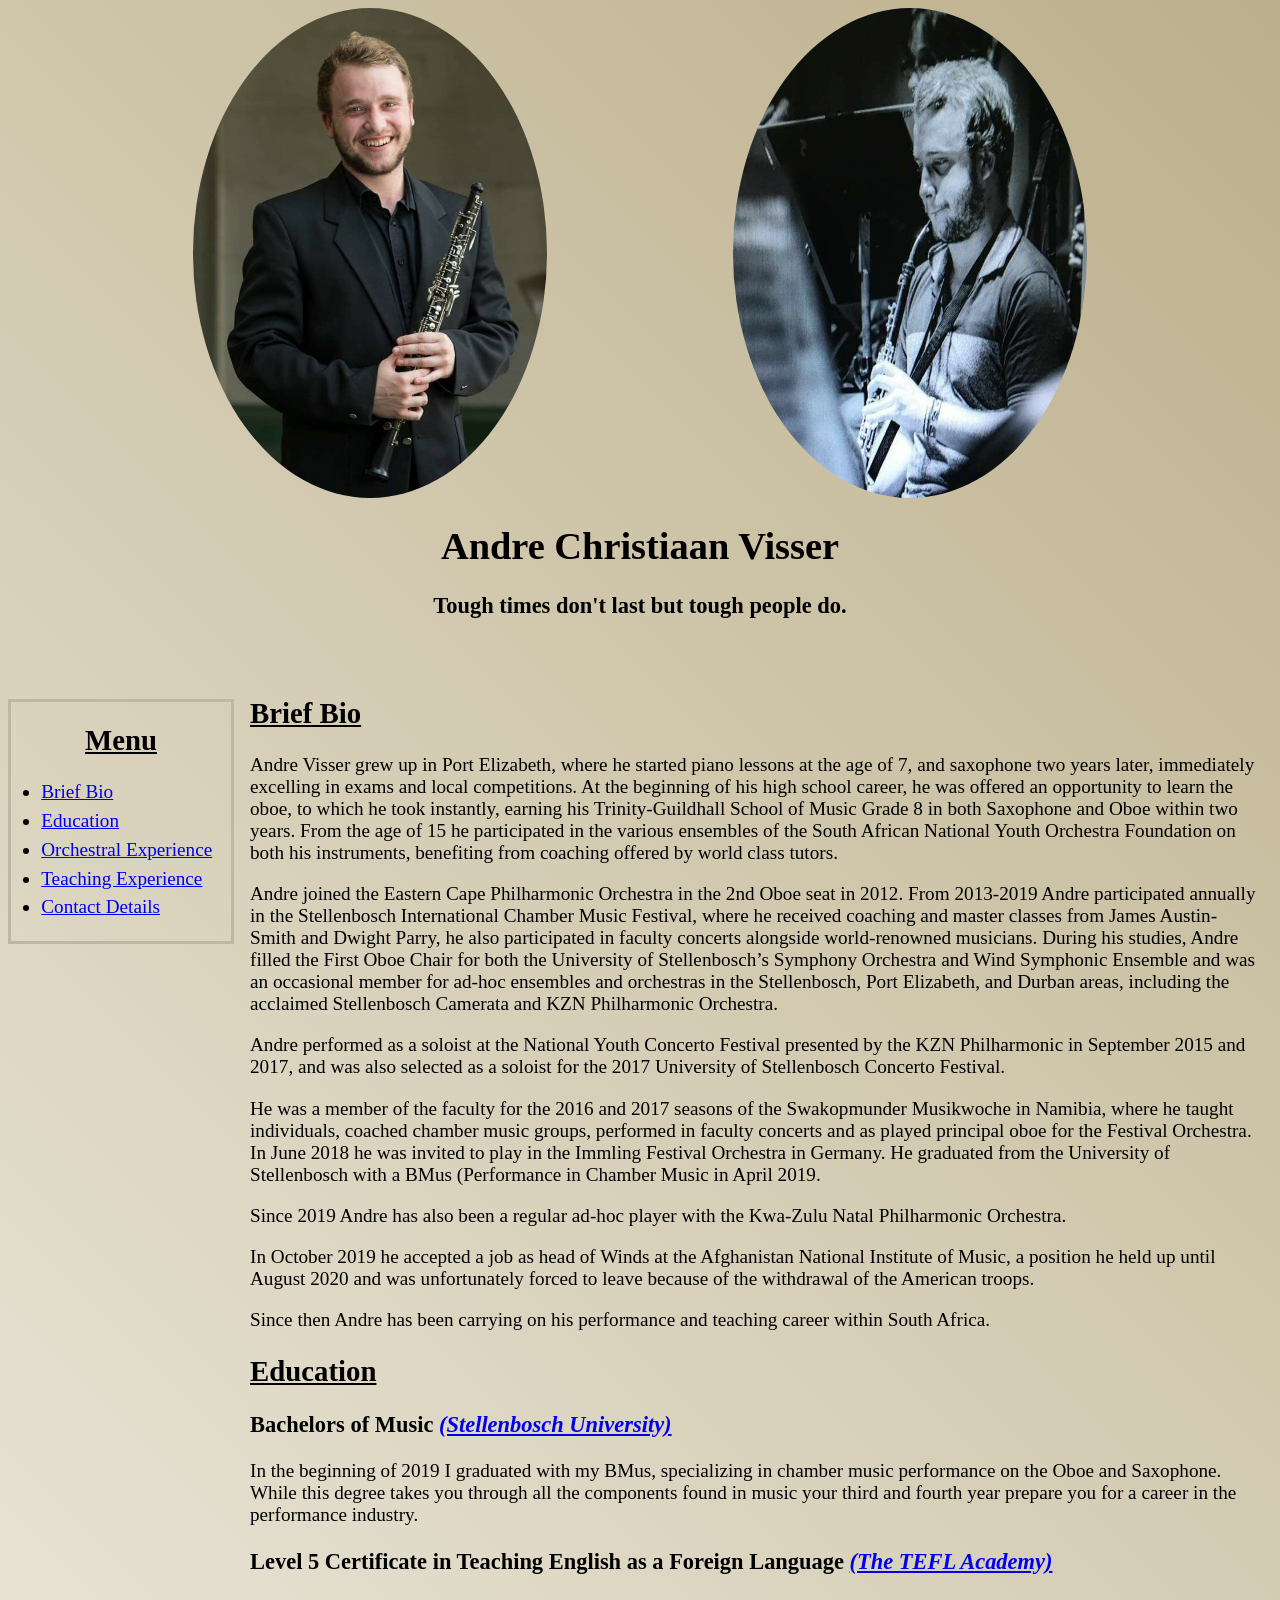
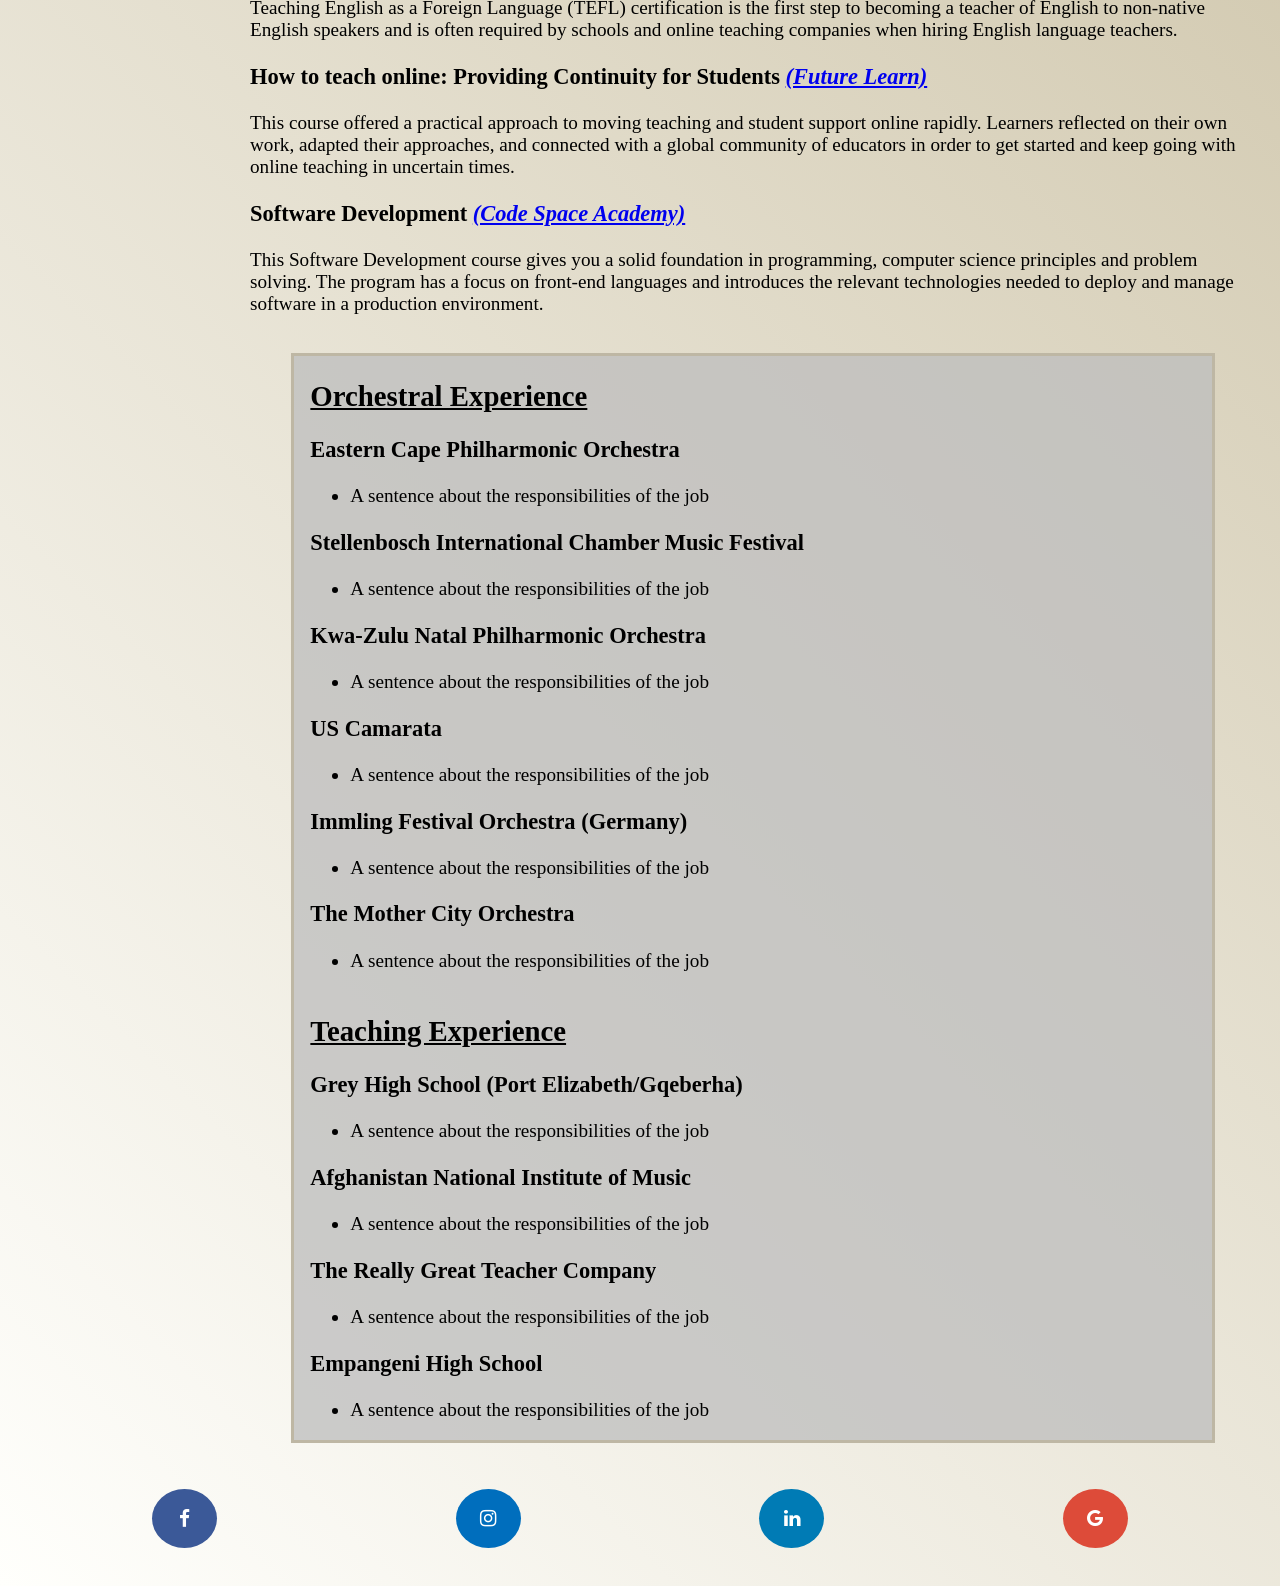
==== index.html @ e7546abc "Resume6" ====
<!DOCTYPE html>
<html lang="en">

<head>
    <meta charset="UTF-8">
    <meta http-equiv="X-UA-Compatible" content="IE=edge">
    <meta name="viewport" content="width=device-width, initial-scale=1.0">
    <title>Andre's Digital Resume</title>
    <link rel="stylesheet" type="text/css" href="/css/stylesheet.css">
    <link rel="stylesheet" href="https://cdnjs.cloudflare.com/ajax/libs/font-awesome/4.7.0/css/font-awesome.min.css">
</head>

<body class="body">

    <header class="header">
        <div id="headerimages">
            <img id="headshot" src="/Images/Headshot.jpg" alt="Head-shot ofAndre Visser">
            <img id="performance" src="/Images/performance.jpg" alt="Performance Image">
        </div>
        <h1>Andre Christiaan Visser</h1>
        <h3>Tough times don't last but tough people do.</h3>
    </header>

    <main class="main">

        <aside class="menu">
            <h2 id="menu">Menu</h2>
            <p>
            <ul id="menubullets">
                <li><a href="#BriefBio">Brief Bio</a></li>
                <li><a href="#Education"> Education</a></li>
                <li><a href="#OrchestralExperience">Orchestral Experience</a></li>
                <li><a href="#TeachingExperience">Teaching Experience</a></li>
                <li><a href="#footercontact">Contact Details</a></li>
            </ul>
            </p>
        </aside>

        <article class="maincontent">
            <section>
                <div>
                    <h2 class="heading2" id="BriefBio">Brief Bio</h2>
                    <p>Andre Visser grew up in Port Elizabeth, where he started piano lessons at the age of 7, and
                        saxophone two years later, immediately excelling in exams and local competitions. At the
                        beginning of his high school career, he was offered an opportunity to learn the oboe, to
                        which he took instantly, earning his Trinity-Guildhall School of Music Grade 8 in both
                        Saxophone and Oboe within two years. From the age of 15 he participated in the various
                        ensembles of the South African National Youth Orchestra Foundation on both his
                        instruments, benefiting from coaching offered by world class tutors.
                    </p>
                    <p>Andre joined the Eastern Cape Philharmonic Orchestra in the 2nd Oboe seat in 2012. From 2013-2019
                        Andre
                        participated annually in the Stellenbosch International Chamber Music Festival, where he
                        received coaching and master classes from James Austin-Smith and Dwight Parry, he also
                        participated in faculty concerts alongside world-renowned musicians. During his studies,
                        Andre filled the First Oboe Chair for both the University of Stellenbosch’s Symphony
                        Orchestra and Wind Symphonic Ensemble and was an occasional member for ad-hoc
                        ensembles and orchestras in the Stellenbosch, Port Elizabeth, and Durban areas, including
                        the acclaimed Stellenbosch Camerata and KZN Philharmonic Orchestra.</p>
                    <p>Andre performed as a soloist at the National Youth Concerto Festival presented by the KZN
                        Philharmonic in September 2015 and 2017, and was also selected as a soloist for the 2017
                        University of Stellenbosch Concerto Festival.</p>
                    <p>He was a member of the faculty for the 2016 and 2017 seasons of the Swakopmunder
                        Musikwoche in Namibia, where he taught individuals, coached chamber music groups,
                        performed in faculty concerts and as played principal oboe for the Festival Orchestra. In
                        June 2018 he was invited to play in the Immling Festival Orchestra in Germany.
                        He graduated from the University of Stellenbosch with a BMus (Performance in Chamber
                        Music in April 2019.</p>
                    <p>Since 2019 Andre has also been a regular ad-hoc player with the Kwa-Zulu Natal Philharmonic
                        Orchestra.</p>
                    <p>In October 2019 he accepted a job as head of Winds at the Afghanistan National Institute of
                        Music, a position he held up until August 2020 and was unfortunately forced to leave
                        because of the withdrawal of the American troops.</p>
                    <p>Since then Andre has been carrying on his performance and teaching career within South
                        Africa.</p>
                </div>
            </section>

            <section>
                <h2 class="heading2" id="Education">Education</h2>
                <div class="information">
                    <h3>Bachelors of Music <a href="http://www0.sun.ac.za/music/" target="_blank"><em>(Stellenbosch
                                University)</em></a>
                    </h3>
                    <p>In the beginning of 2019 I graduated with my BMus, specializing in chamber music performance on
                        the Oboe and Saxophone.
                        While this degree takes you through all the components found in music your third and fourth year
                        prepare you for a career in the
                        performance industry.</p>

                    <h3>Level 5 Certificate in Teaching English as a Foreign Language <a
                            href="https://www.theteflacademy.com/za/" target="_blank"><em>(The TEFL Academy)</em></a>
                    </h3>
                    <p>Teaching English as a Foreign Language (TEFL) certification is the first step to becoming a
                        teacher of English to non-native English
                        speakers and is often required by schools and online teaching companies when hiring English
                        language teachers.</p>

                    <h3>How to teach online: Providing Continuity for Students <a href="https://www.futurelearn.com/"
                            target="_blank"><em>(Future Learn)</em></a></h3>
                    <p>This course offered a practical approach to moving teaching and student support online rapidly.
                        Learners reflected on their own work,
                        adapted their approaches, and connected with a global community of educators in order to get
                        started and keep going with online
                        teaching in uncertain times.</p>

                    <h3>Software Development <a href="https://www.codespace.co.za/" target="_blank"><em>(Code Space
                                Academy)</em></a>
                    </h3>
                    <p>This Software Development course gives you a solid foundation in programming, computer science
                        principles and problem solving.
                        The program has a focus on front-end languages and introduces the relevant technologies needed
                        to deploy and manage software
                        in a production environment.</p>
                </div>
            </section>
            
            <div id="container">
                <div id="Workexperience">
                    <section class="experienceborder">
                        <h2 class="heading2" id="OrchestralExperience">Orchestral Experience</h2>
                        <div class="experienceinfo">
                            <h3>Eastern Cape Philharmonic Orchestra</h3>
                            <ul>
                                <li>A sentence about the responsibilities of the job</li>
                            </ul>
                            <h3>Stellenbosch International Chamber Music Festival</h3>
                            <ul>
                                <li>A sentence about the responsibilities of the job</li>
                            </ul>
                            <h3>Kwa-Zulu Natal Philharmonic Orchestra</h3>
                            <ul>
                                <li>A sentence about the responsibilities of the job</li>
                            </ul>
                            <h3>US Camarata</h3>
                            <ul>
                                <li>A sentence about the responsibilities of the job</li>
                            </ul>
                            <h3>Immling Festival Orchestra (Germany)</h3>
                            <ul>
                                <li>A sentence about the responsibilities of the job</li>
                            </ul>
                            <h3>The Mother City Orchestra</h3>
                            <ul>
                                <li>A sentence about the responsibilities of the job</li>
                            </ul>
                        </div>
                    </section>

                    <div id="teachingexpindent">
                        <section class="experience">
                            <h2 class="heading2" id="TeachingExperience">Teaching Experience</h2>

                            <h3>Grey High School (Port Elizabeth/Gqeberha)</h3>
                            <ul>
                                <li>A sentence about the responsibilities of the job</li>
                            </ul>
                            <h3>Afghanistan National Institute of Music</h3>
                            <ul>
                                <li>A sentence about the responsibilities of the job</li>
                            </ul>
                            <h3>The Really Great Teacher Company</h3>
                            <ul>
                                <li>A sentence about the responsibilities of the job</li>
                            </ul>
                            <h3>Empangeni High School</h3>
                            <ul>
                                <li>A sentence about the responsibilities of the job</li>
                            </ul>

                        </section>
                    </div>
                </div>
            </div>
        </article>
    </main>

    <footer class="footer">
        <div id="footercontact">
            <a href="https://web.facebook.com/VisserMusic/" target="_blank" class="fa fa-facebook"></a>
            <a href="https://www.instagram.com/vissermusic/" target="_blank" class="fa fa-instagram"></a>
            <a href="https://www.linkedin.com/in/andre-christiaan-visser-11a2b31a6/" target="_blank"
                class="fa fa-linkedin"></a>
            <a href="mailto:chrisjanv@gmail.com" target="_blank" class="fa fa-google"></a>
        </div>
    </footer>

</body>

</html>
---- css/stylesheet.css ----
html{  
  /*border: solid;
  border-color:#c7c2b6;
  border-width: 1rem;*/
  background-image: linear-gradient(225deg,#bcaf8b,#FFFFFC);  
}
.header {
  text-align: center;
  margin-bottom: 1cm;  
}
.body{
  font-family: Garamond;
  font-size:120%;
  padding: auto;
  /*padding-right: 0.3cm;*/
  /*color:#454B1B;*/
}
.main{
  display: flex;
}
.footer{
  text-align: center;
  margin: 0;    
  padding: 25px;
  /*position: sticky;*/
  bottom: 0;
  /*background-color: #c0b9a5;*/
  /*border: solid;*/
  /*border-color: #BEB7A4;*/
}

.menu {    
  border: solid;
  border-color: #BEB7A4;
  width: 17%;
  margin-top: 1.1cm;
  min-width: 220px;
  height: 50%;
  position: sticky;
  top: 0;
  line-height: 150%;
}
#menu{
  text-align: center;
}
@media only screen and (max-width:600px){
  .menu{
    display:none;    
  }
}
#menubullets{
  padding-left: 0.8cm;
}
  
h2{
  text-decoration-line: underline;
}

.maincontent{
  padding: 1rem;
  
}
.information{
  /*margin-left: 10px;*/
}



#headshot{
  border-radius:50%;
  width: 28%;
}
#performance{
  border-radius:50%;
  width: 28%;
  }
#headerimages{
  display: flex;
  justify-content: space-evenly;
}

#Workexperience{
  vertical-align: center;
  display: flex;
  justify-content: space-between;
  width: 88%;
  flex-wrap: wrap;
  border: solid;
  border-color: #BEB7A4;
  background-color: hsla(0, 0%, 75%, 0.767);
  margin-top: 0.5cm;
  padding-left: 1rem;
  padding-right: 1rem;

}
#container {
  display: flex;
  justify-content: center;
}
#footercontact{
  display:flex;
  justify-content: space-around;
  /*margin: 2cm;*/
}
/*#teachingexpindent{
  padding-left: 4cm;
}*/

/*.experienceborder{
  margin-right: 5cm;
}*/

.fa {
  padding: 20px;
  font-size: 30px;
  width: 25px;
  text-align: center;
  text-decoration: none;
  margin: 5px 2px;
  border-radius: 50%;
}
.fa-facebook {
  background: #3B5998;
  color: white;
}
.fa-twitter {
  background: #55ACEE;
  color: white;
}
.fa-linkedin {
  background: #007bb5;
  color: white;
}
.fa-instagram {
  background: #006ebd;
  color: white;
}
.fa-google {
  background: #dd4b39;
  color: white;
}
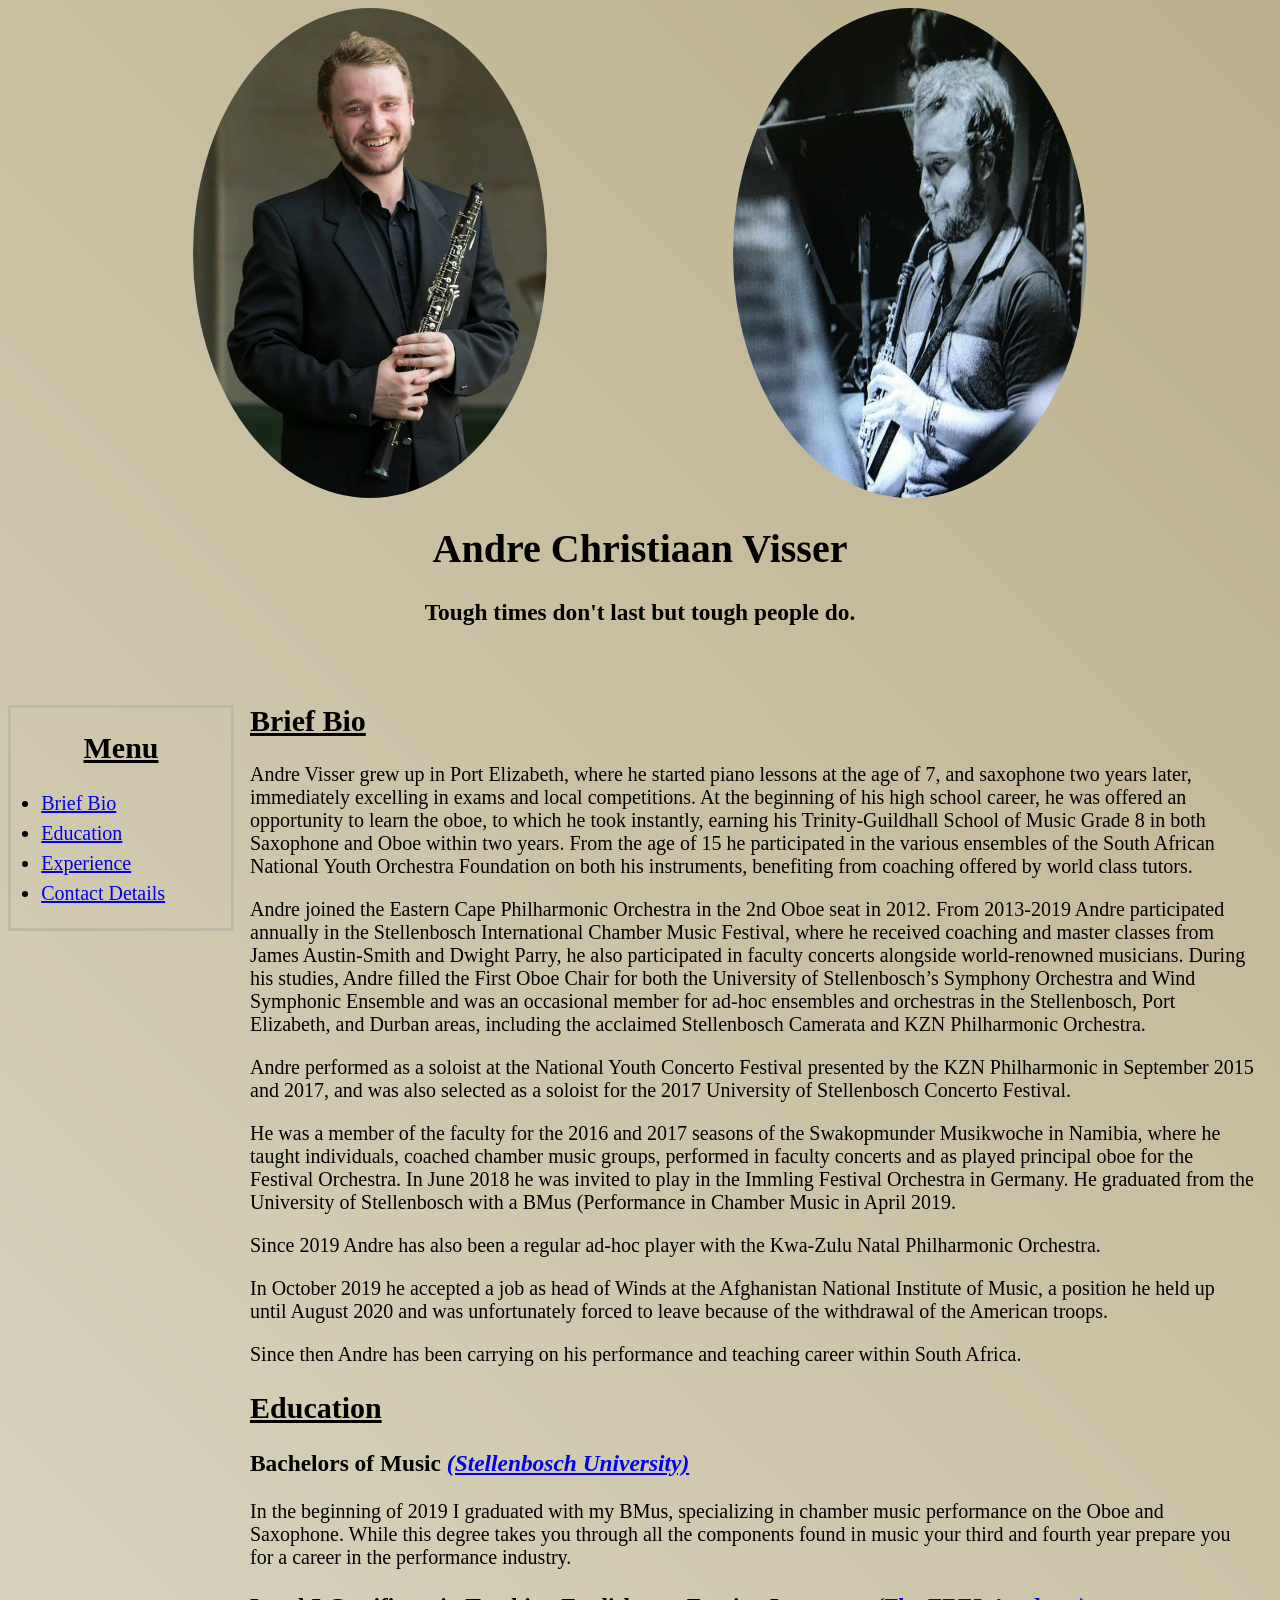
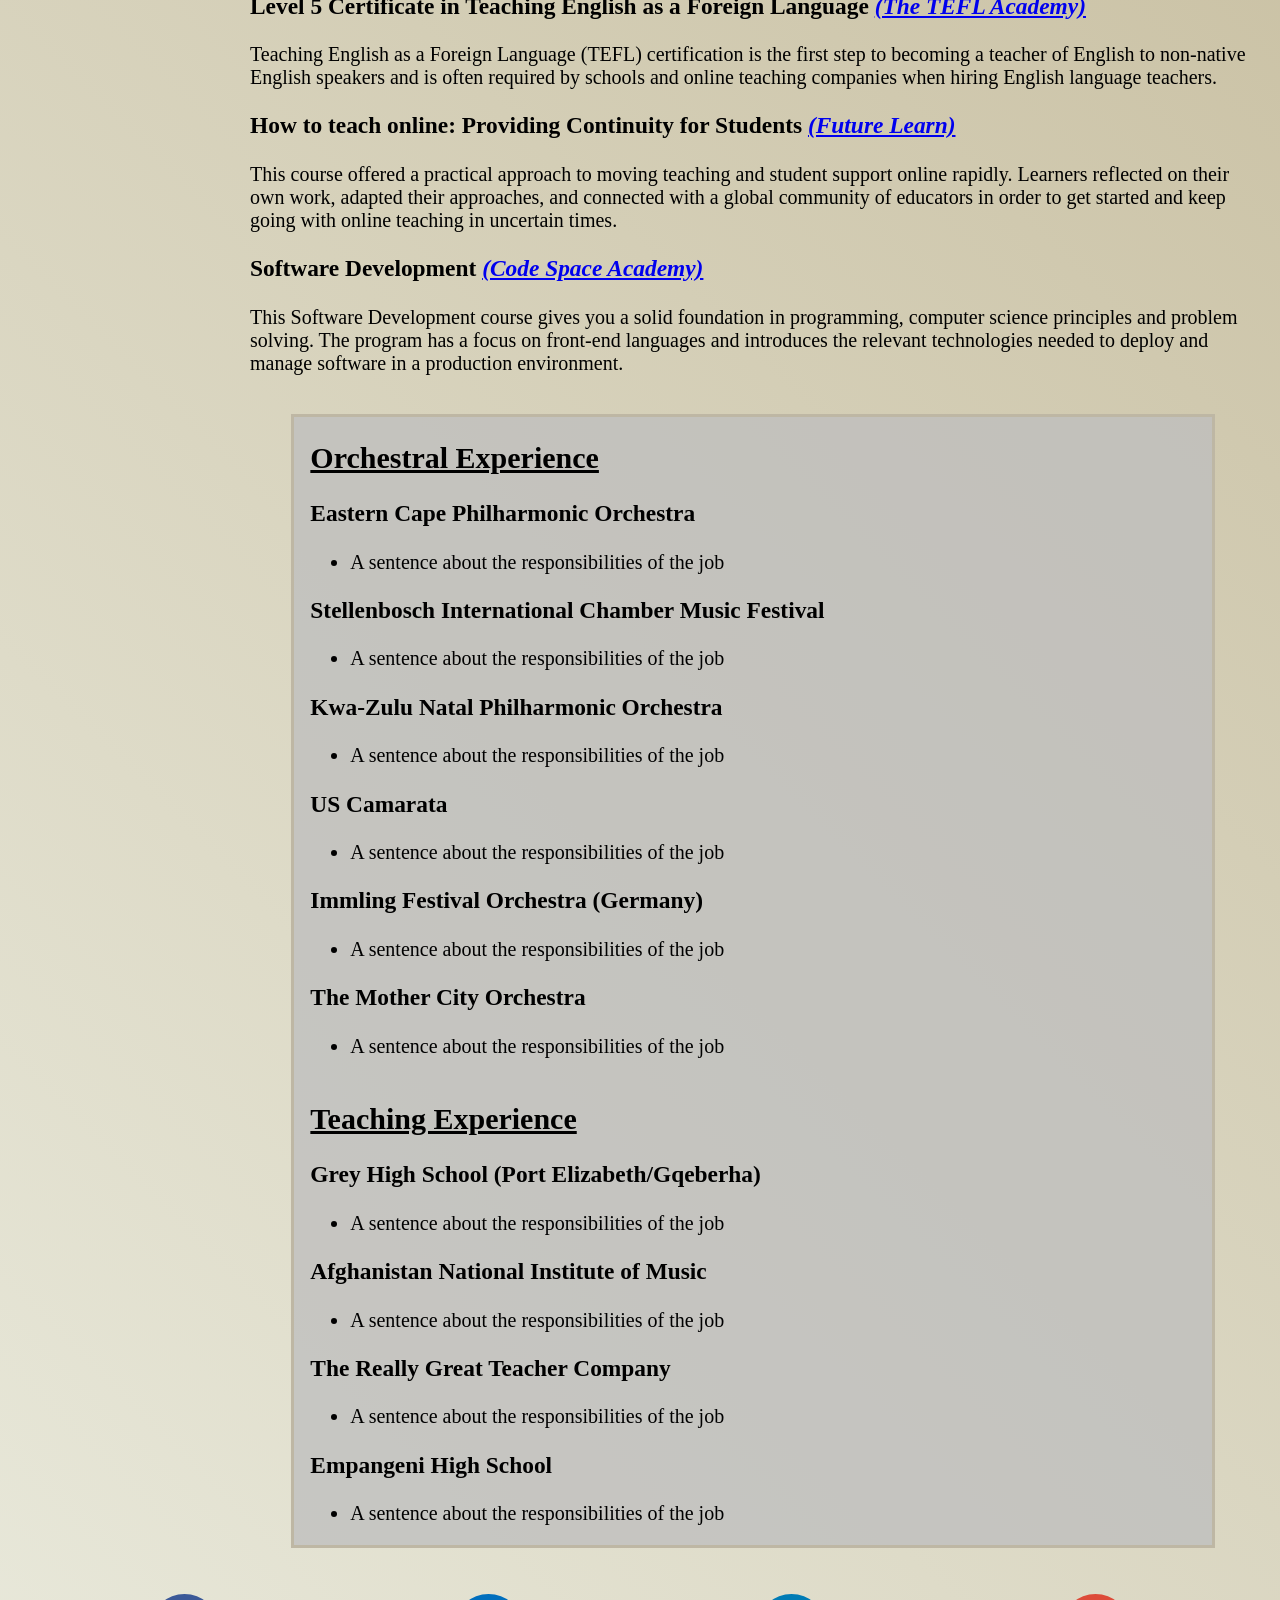
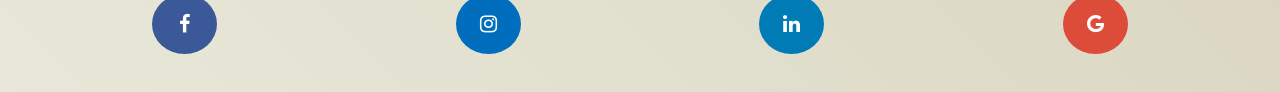
==== commit d9ef6538: "Resume6" ====
--- a/index.html
+++ b/index.html
@@ -5,7 +5,7 @@
     <meta charset="UTF-8">
     <meta http-equiv="X-UA-Compatible" content="IE=edge">
     <meta name="viewport" content="width=device-width, initial-scale=1.0">
-    <title>Andre's Digital Resume</title>
+    <title>The Life of Andre</title>
     <link rel="stylesheet" type="text/css" href="/css/stylesheet.css">
     <link rel="stylesheet" href="https://cdnjs.cloudflare.com/ajax/libs/font-awesome/4.7.0/css/font-awesome.min.css">
 </head>
@@ -29,8 +29,7 @@
             <ul id="menubullets">
                 <li><a href="#BriefBio">Brief Bio</a></li>
                 <li><a href="#Education"> Education</a></li>
-                <li><a href="#OrchestralExperience">Orchestral Experience</a></li>
-                <li><a href="#TeachingExperience">Teaching Experience</a></li>
+                <li><a href="#OrchestralExperience">Experience</a></li>
                 <li><a href="#footercontact">Contact Details</a></li>
             </ul>
             </p>
@@ -114,7 +113,7 @@
                         in a production environment.</p>
                 </div>
             </section>
-            
+
             <div id="container">
                 <div id="Workexperience">
                     <section class="experienceborder">
--- a/css/stylesheet.css
+++ b/css/stylesheet.css
@@ -2,7 +2,7 @@
   /*border: solid;
   border-color:#c7c2b6;
   border-width: 1rem;*/
-  background-image: linear-gradient(225deg,#bcaf8b,#FFFFFC);  
+  background-image: linear-gradient(225deg,#bcaf8b,#e8e8da);  
 }
 .header {
   text-align: center;
@@ -10,7 +10,7 @@
 }
 .body{
   font-family: Garamond;
-  font-size:120%;
+  font-size:125%;
   padding: auto;
   /*padding-right: 0.3cm;*/
   /*color:#454B1B;*/
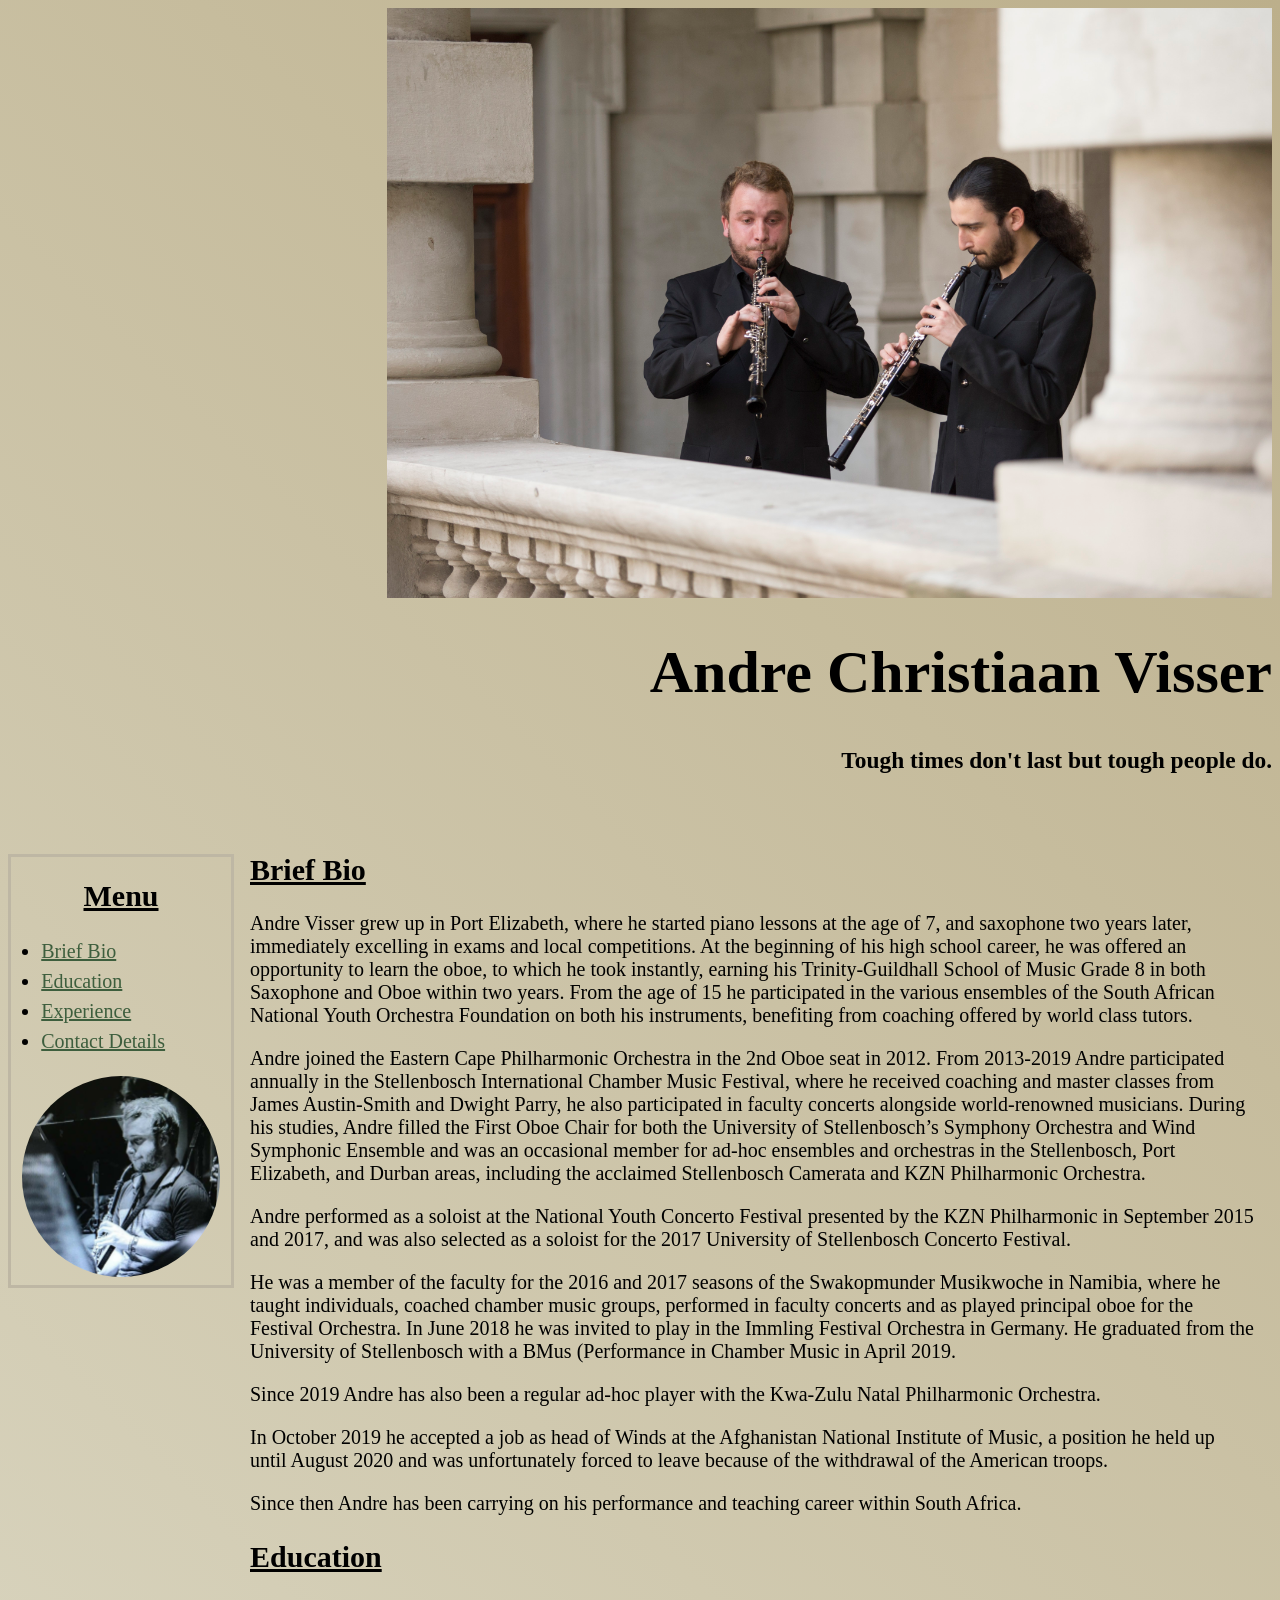
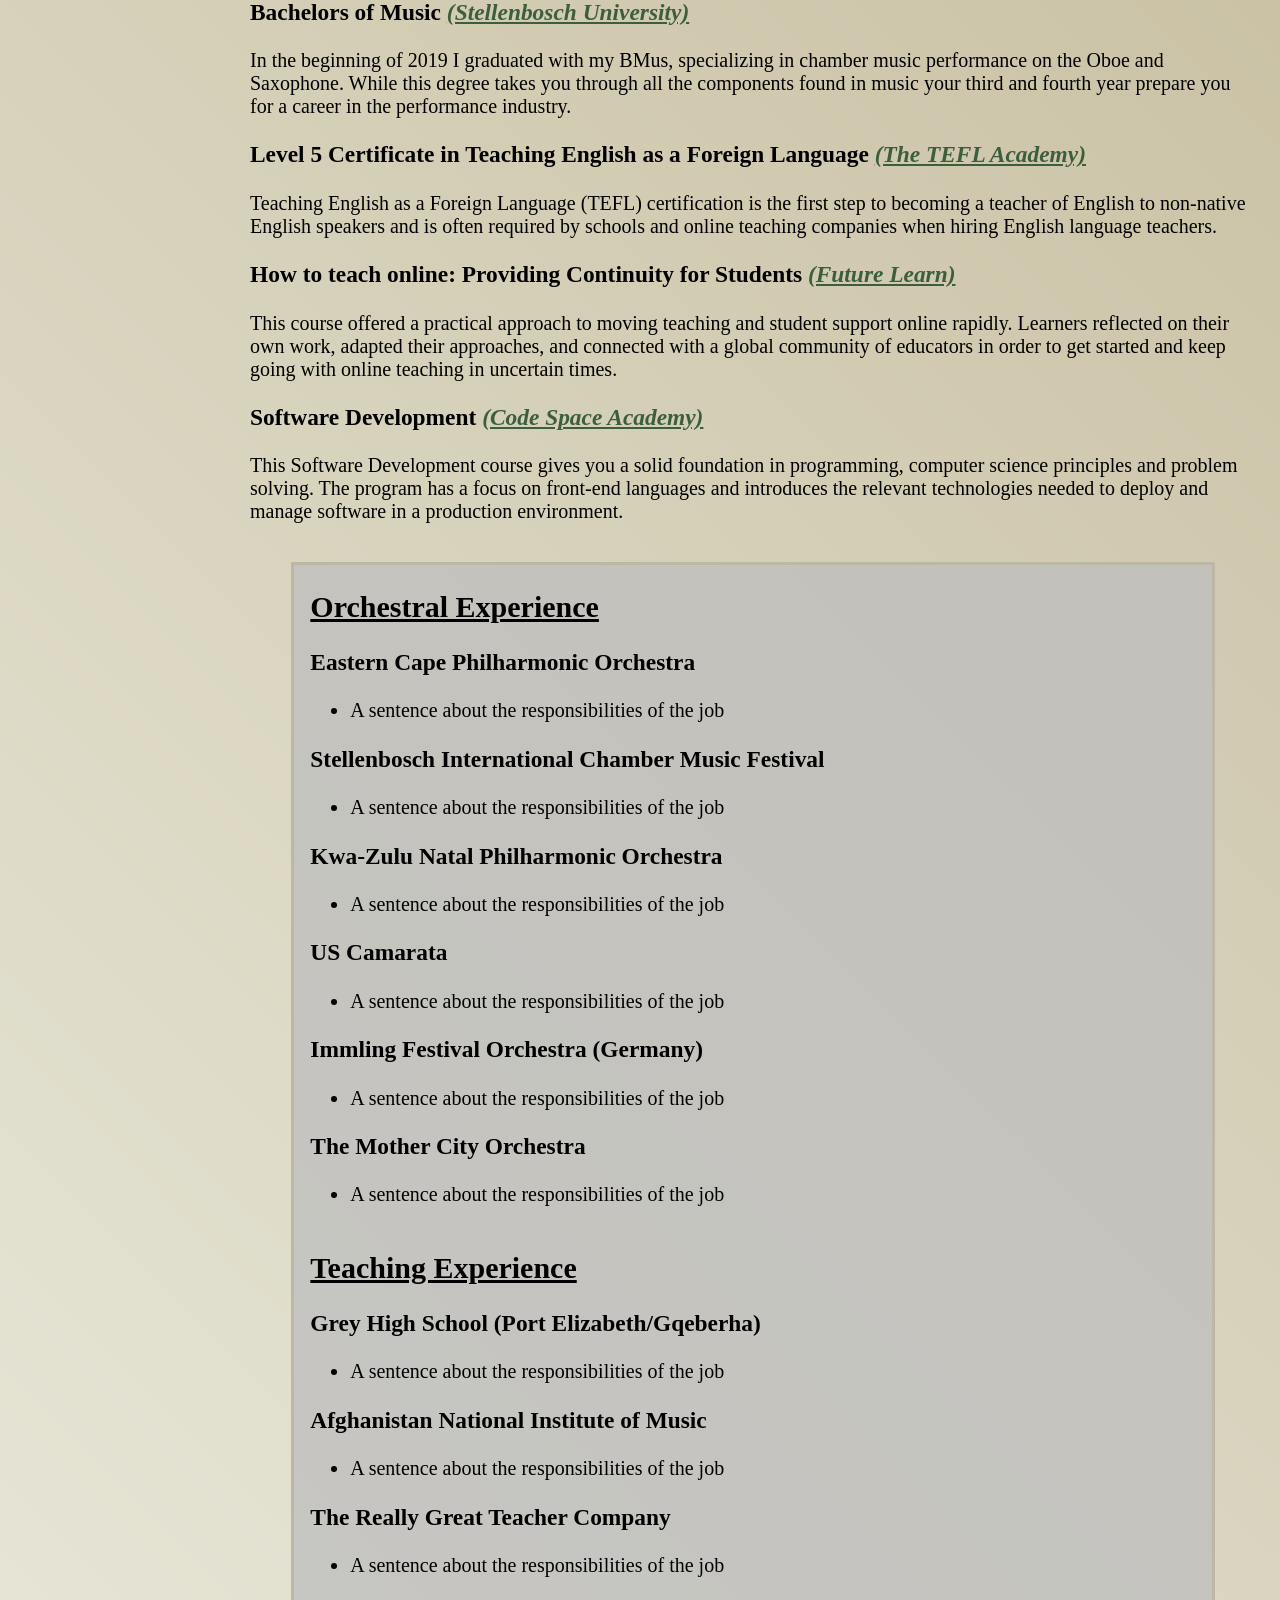
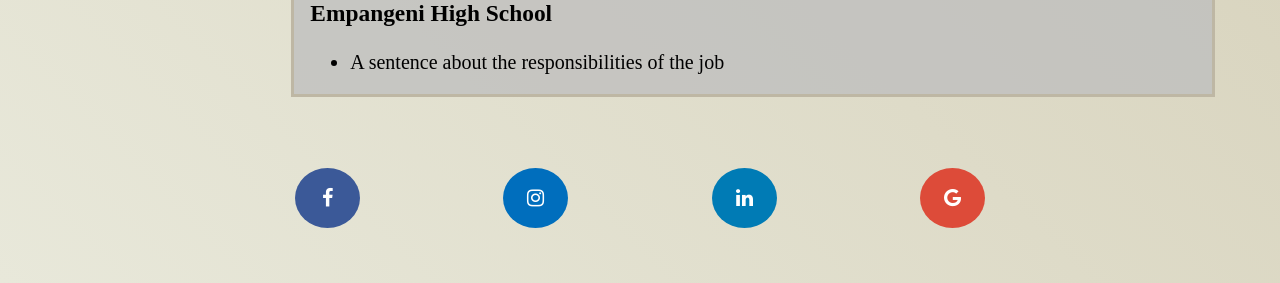
==== commit 2db2d813: "Ressume6" ====
--- a/index.html
+++ b/index.html
@@ -8,17 +8,19 @@
     <title>The Life of Andre</title>
     <link rel="stylesheet" type="text/css" href="/css/stylesheet.css">
     <link rel="stylesheet" href="https://cdnjs.cloudflare.com/ajax/libs/font-awesome/4.7.0/css/font-awesome.min.css">
+    <link rel="icon" type="image/x-icon" href="/images/favicon.ico">
 </head>
 
 <body class="body">
 
     <header class="header">
         <div id="headerimages">
-            <img id="headshot" src="/Images/Headshot.jpg" alt="Head-shot ofAndre Visser">
-            <img id="performance" src="/Images/performance.jpg" alt="Performance Image">
+            <img id="kznpo" src="/Images/KZNPO.jpg" alt="kznpo">
         </div>
         <h1>Andre Christiaan Visser</h1>
-        <h3>Tough times don't last but tough people do.</h3>
+        <div id="motto">
+            <h3>Tough times don't last but tough people do.</h3>
+        </div>
     </header>
 
     <main class="main">
@@ -33,6 +35,10 @@
                 <li><a href="#footercontact">Contact Details</a></li>
             </ul>
             </p>
+            <div id="menuimgs">
+                <img id="performance" src="/Images/performance.jpg" alt="Performance Image">
+                <!-- <img id="headshot" src="/Images/Headshot.jpg" alt="Head-shot ofAndre Visser"> -->
+            </div>
         </aside>
 
         <article class="maincontent">
--- a/css/stylesheet.css
+++ b/css/stylesheet.css
@@ -5,28 +5,36 @@
   background-image: linear-gradient(225deg,#bcaf8b,#e8e8da);  
 }
 .header {
-  text-align: center;
+  text-align: right;
   margin-bottom: 1cm;  
 }
 .body{
   font-family: Garamond;
   font-size:125%;
   padding: auto;
-  /*padding-right: 0.3cm;*/
-  /*color:#454B1B;*/
+  /*font-size: 1.05vw;
+  font-size: 1.05vh;*/
+
 }
 .main{
   display: flex;
 }
 .footer{
   text-align: center;
-  margin: 0;    
+  margin: 2%;    
   padding: 25px;
-  /*position: sticky;*/
-  bottom: 0;
-  /*background-color: #c0b9a5;*/
-  /*border: solid;*/
-  /*border-color: #BEB7A4;*/
+  padding-left: 15%;
+  padding-right: 15%;
+
+}
+.footer a:visited{
+  color:white
+}
+.footer a:focus{
+  color:white
+}
+.footer a{
+  color: white;
 }
 
 .menu {    
@@ -39,9 +47,13 @@
   position: sticky;
   top: 0;
   line-height: 150%;
+  position: 1;
+  /*display: flex;
+  flex-direction: column;*/  
 }
 #menu{
   text-align: center;
+  
 }
 @media only screen and (max-width:600px){
   .menu{
@@ -51,33 +63,60 @@
 #menubullets{
   padding-left: 0.8cm;
 }
+#menuimgs{
+  display: flex;
+  flex-direction: column;
+}
   
 h2{
   text-decoration-line: underline;
 }
-
-.maincontent{
-  padding: 1rem;
-  
+a{
+  color: rgb(61, 94, 61);
 }
-.information{
-  /*margin-left: 10px;*/
+a:visited {
+  color:  rgb(61, 94, 61);
 }
 
 
+.maincontent{
+  padding: 1rem;  
+}
+.information{
+}
+h1{
+  font-size: 300%;
+  /*font-size: 8vw;*/  
+}
+/*#motto{
+  font-size: 2vw;
+}*/
 
-#headshot{
-  border-radius:50%;
-  width: 28%;
-}
+/*#headshot{
+  border-radius:80%;
+  width: 50%;
+  display: block;
+  margin-left: auto;
+  margin-right: auto;
+  margin-top: 2mm;
+}*/
 #performance{
   border-radius:50%;
-  width: 28%;
+  width: 90%;
+  display: block;
+  margin-left: auto;
+  margin-right: auto;
+  margin-bottom: 0.5rem;
   }
 #headerimages{
   display: flex;
-  justify-content: space-evenly;
+  justify-content: end;
+  /*justify-content: space-evenly;*/
 }
+#kznpo{
+  width: 70%;
+}
+
 
 #Workexperience{
   vertical-align: center;
@@ -100,15 +139,7 @@
 #footercontact{
   display:flex;
   justify-content: space-around;
-  /*margin: 2cm;*/
 }
-/*#teachingexpindent{
-  padding-left: 4cm;
-}*/
-
-/*.experienceborder{
-  margin-right: 5cm;
-}*/
 
 .fa {
   padding: 20px;
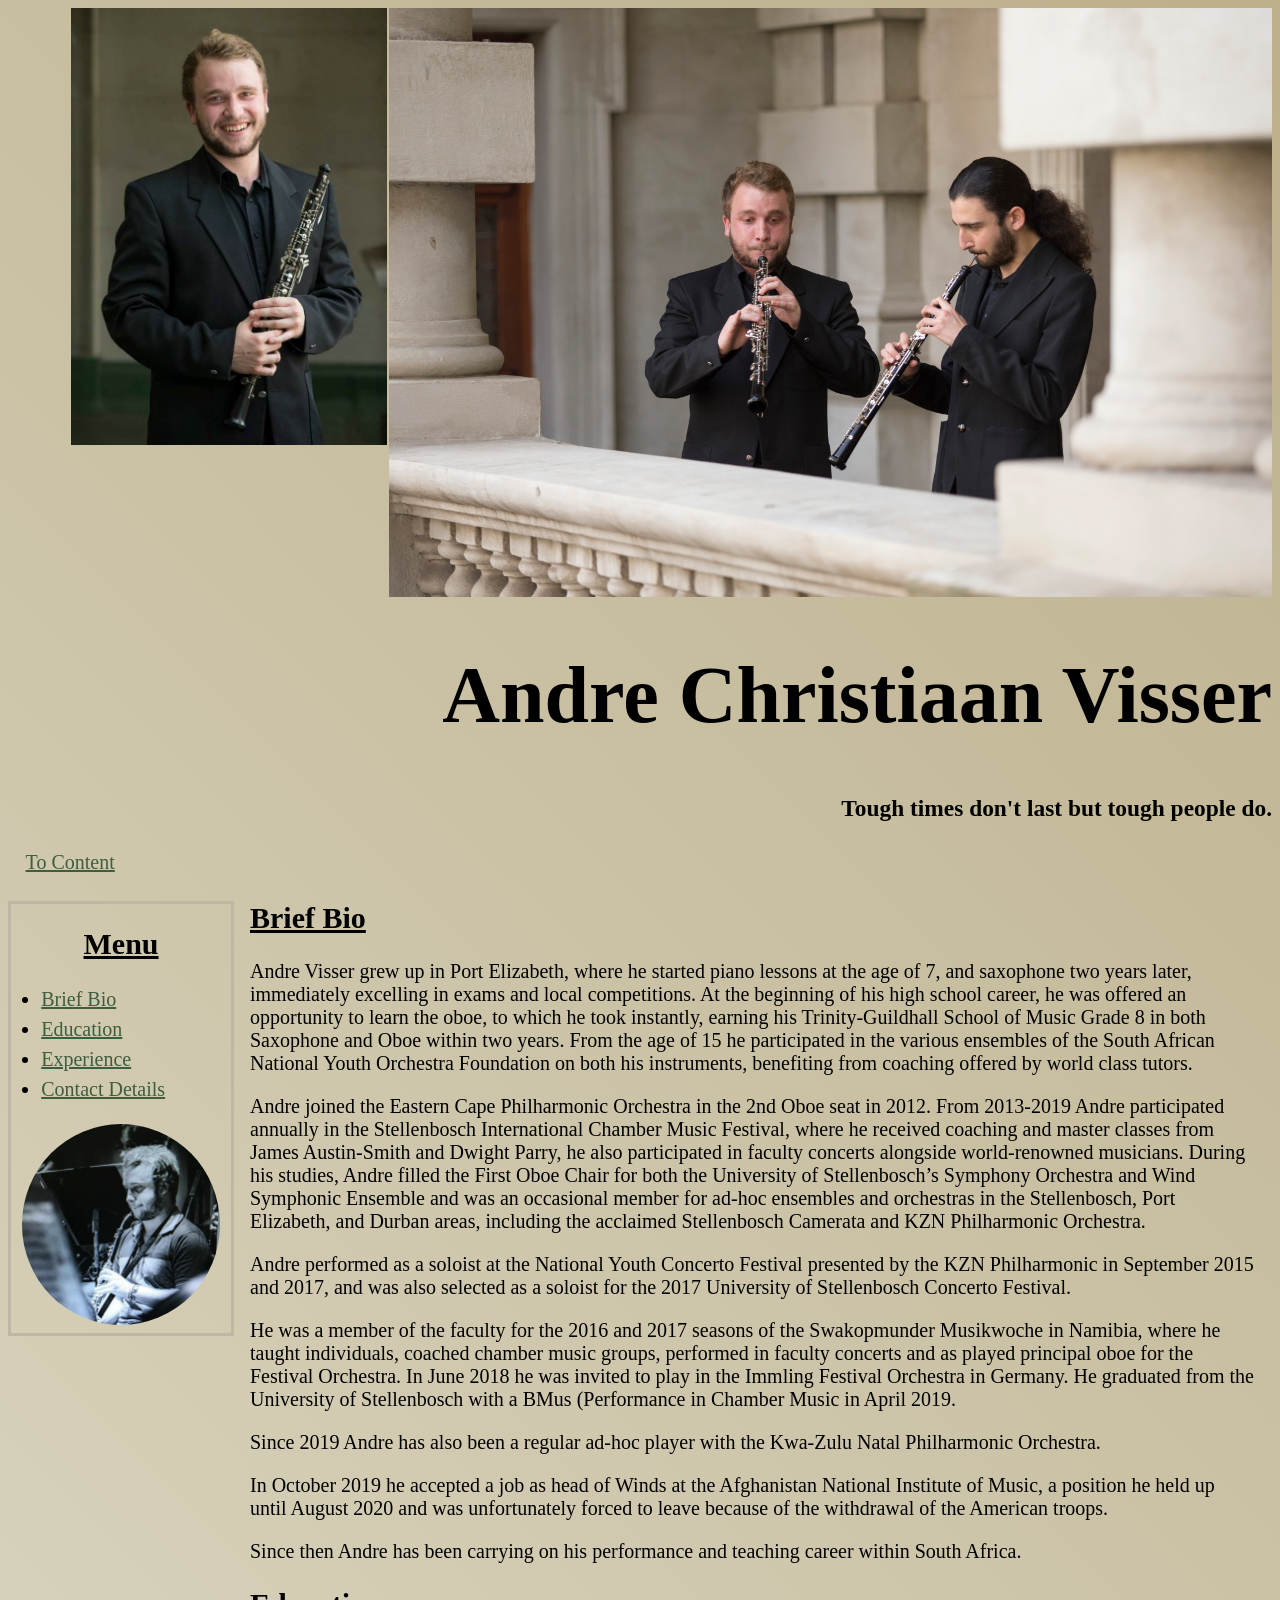
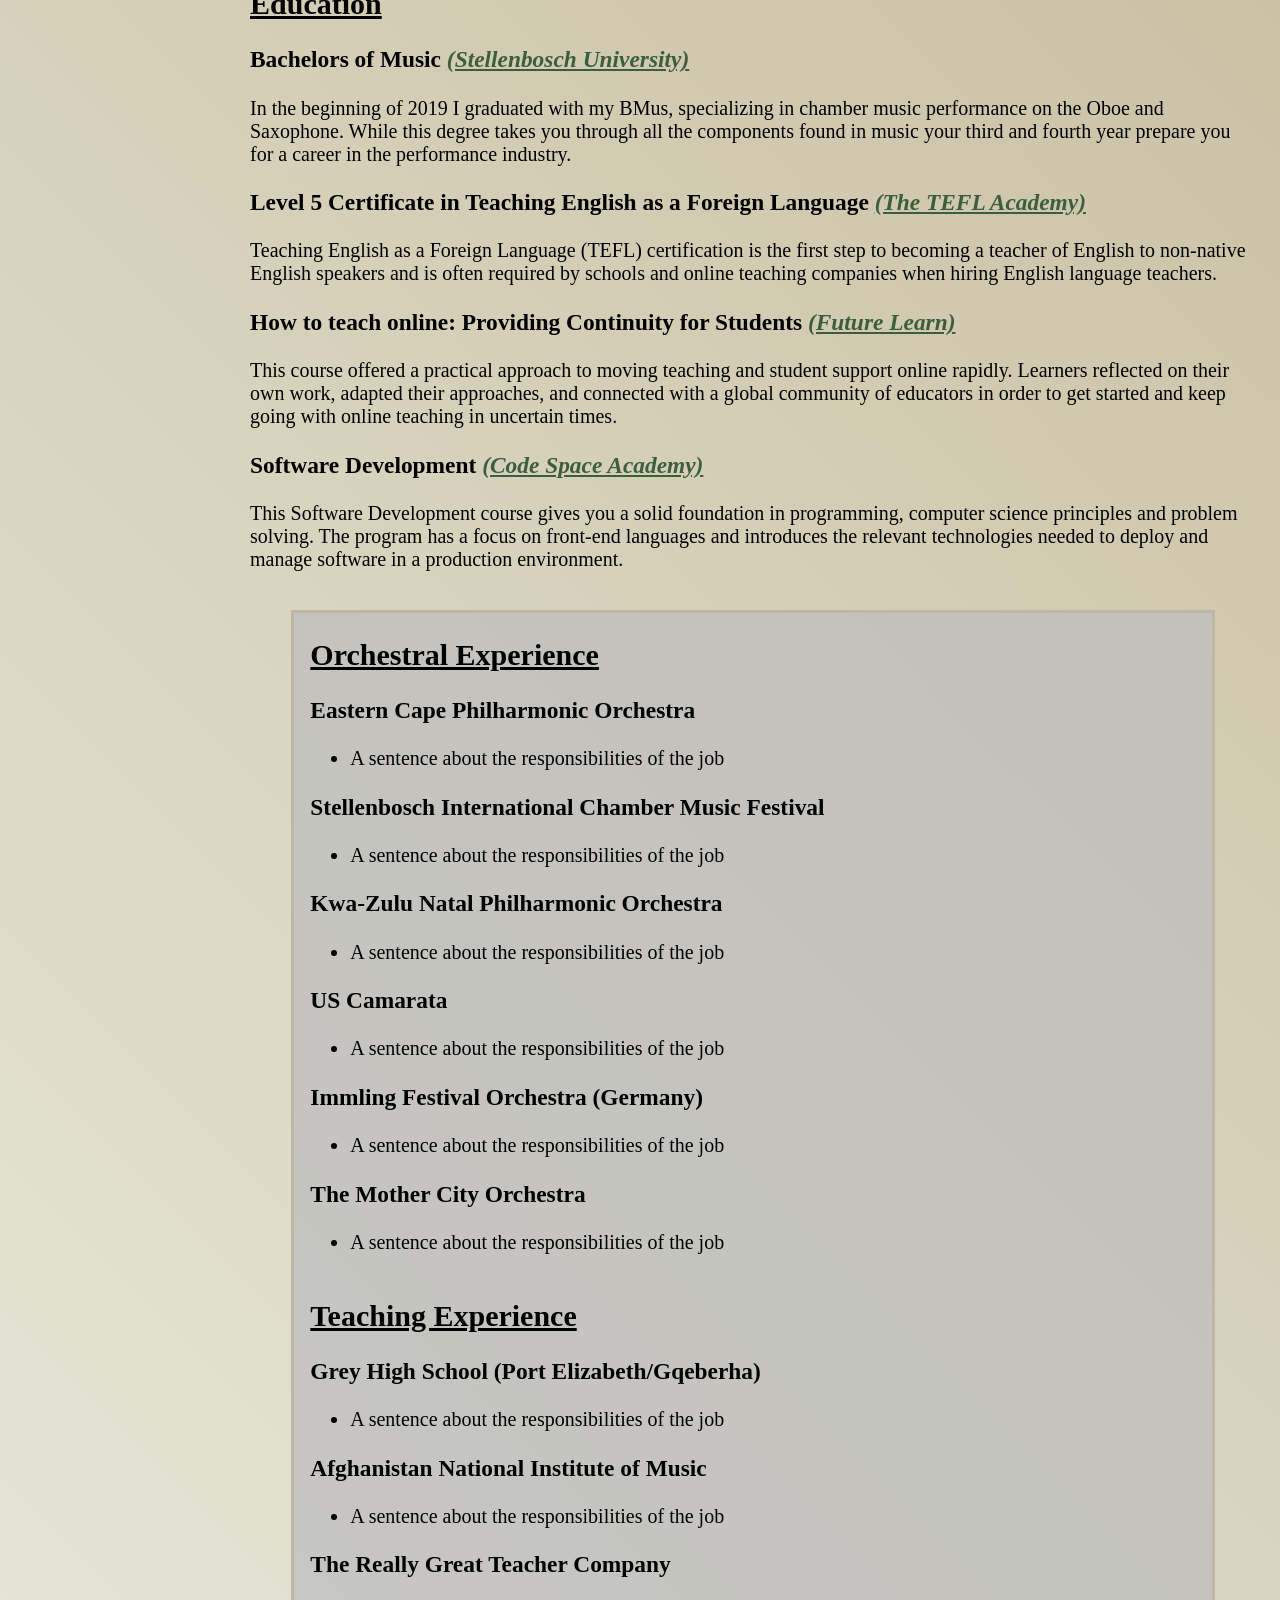
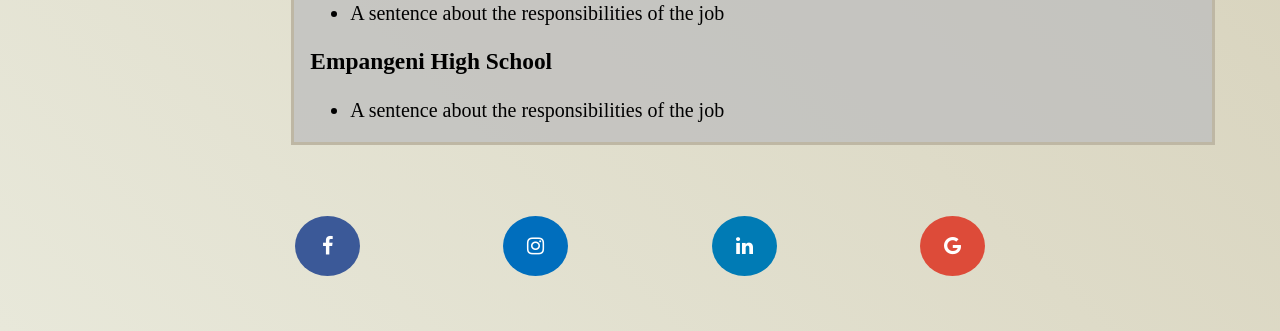
==== commit 78567500: "Resume6" ====
--- a/index.html
+++ b/index.html
@@ -15,9 +15,13 @@
 
     <header class="header">
         <div id="headerimages">
+            <a href="#AndreVisser" id="tocontent">To Content</a>
+            <img id="headshot" src="/Images/Headshot.jpg" alt="Head-shot ofAndre Visser">
             <img id="kznpo" src="/Images/KZNPO.jpg" alt="kznpo">
+            
         </div>
-        <h1>Andre Christiaan Visser</h1>
+        
+        <h1 id="AndreVisser">Andre Christiaan Visser</h1>
         <div id="motto">
             <h3>Tough times don't last but tough people do.</h3>
         </div>
@@ -37,7 +41,6 @@
             </p>
             <div id="menuimgs">
                 <img id="performance" src="/Images/performance.jpg" alt="Performance Image">
-                <!-- <img id="headshot" src="/Images/Headshot.jpg" alt="Head-shot ofAndre Visser"> -->
             </div>
         </aside>
 
--- a/css/stylesheet.css
+++ b/css/stylesheet.css
@@ -78,6 +78,18 @@
   color:  rgb(61, 94, 61);
 }
 
+#tocontent{
+  position: absolute;
+  bottom: 0;
+  left: 0;
+  padding: 2vw;
+
+}
+@media only screen and (max-width:600px){
+  #tocontent{
+    display:none;    
+  }
+}
 
 .maincontent{
   padding: 1rem;  
@@ -86,20 +98,23 @@
 }
 h1{
   font-size: 300%;
+  font-size: 5rem;
   /*font-size: 8vw;*/  
 }
 /*#motto{
   font-size: 2vw;
 }*/
 
-/*#headshot{
-  border-radius:80%;
-  width: 50%;
-  display: block;
-  margin-left: auto;
-  margin-right: auto;
-  margin-top: 2mm;
-}*/
+#headshot{
+  /*border-radius:80%;*/
+  height: 25%;
+  width: 25%;
+  padding-right: 0.5mm;
+  /*display: block;
+  /*margin-left: auto;
+  margin-right: auto;*/
+  /*margin-top: 2mm;*/
+}
 #performance{
   border-radius:50%;
   width: 90%;
@@ -114,7 +129,7 @@
   /*justify-content: space-evenly;*/
 }
 #kznpo{
-  width: 70%;
+  width: 69vw;
 }
 
 
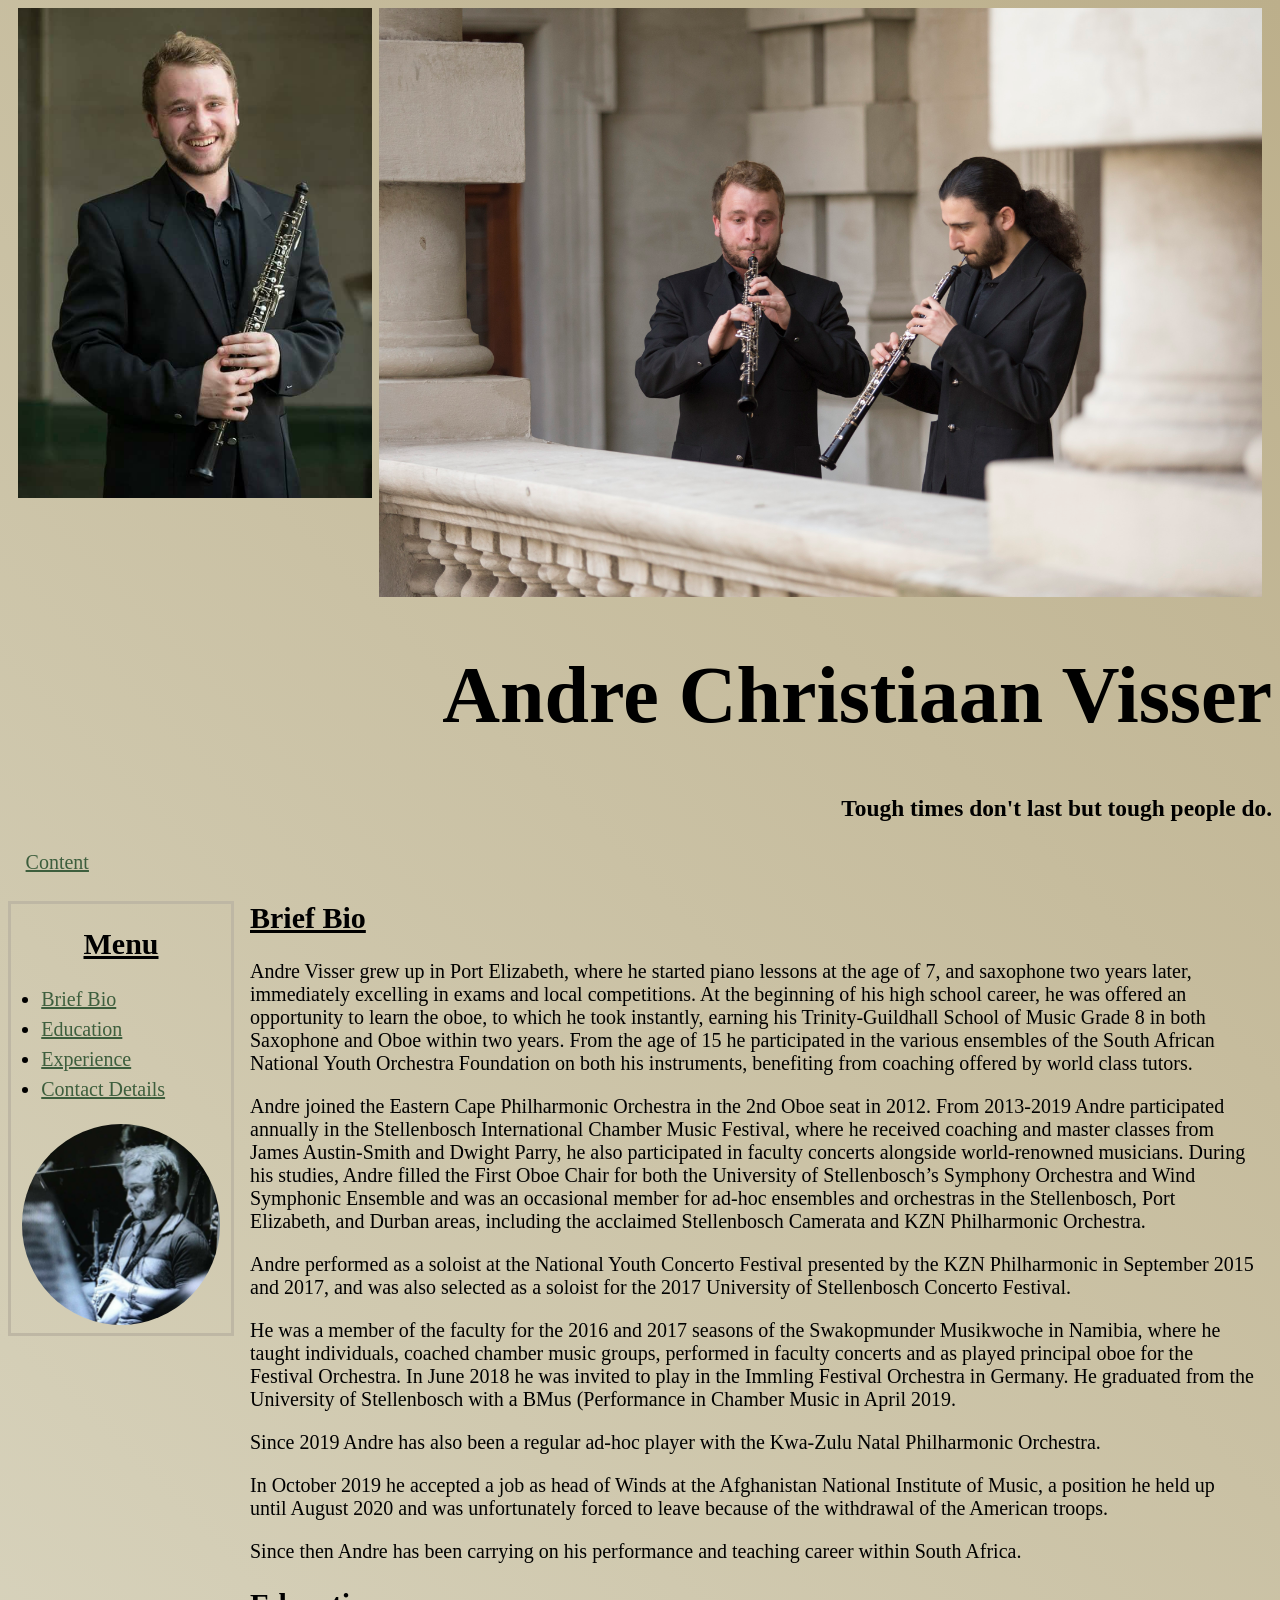
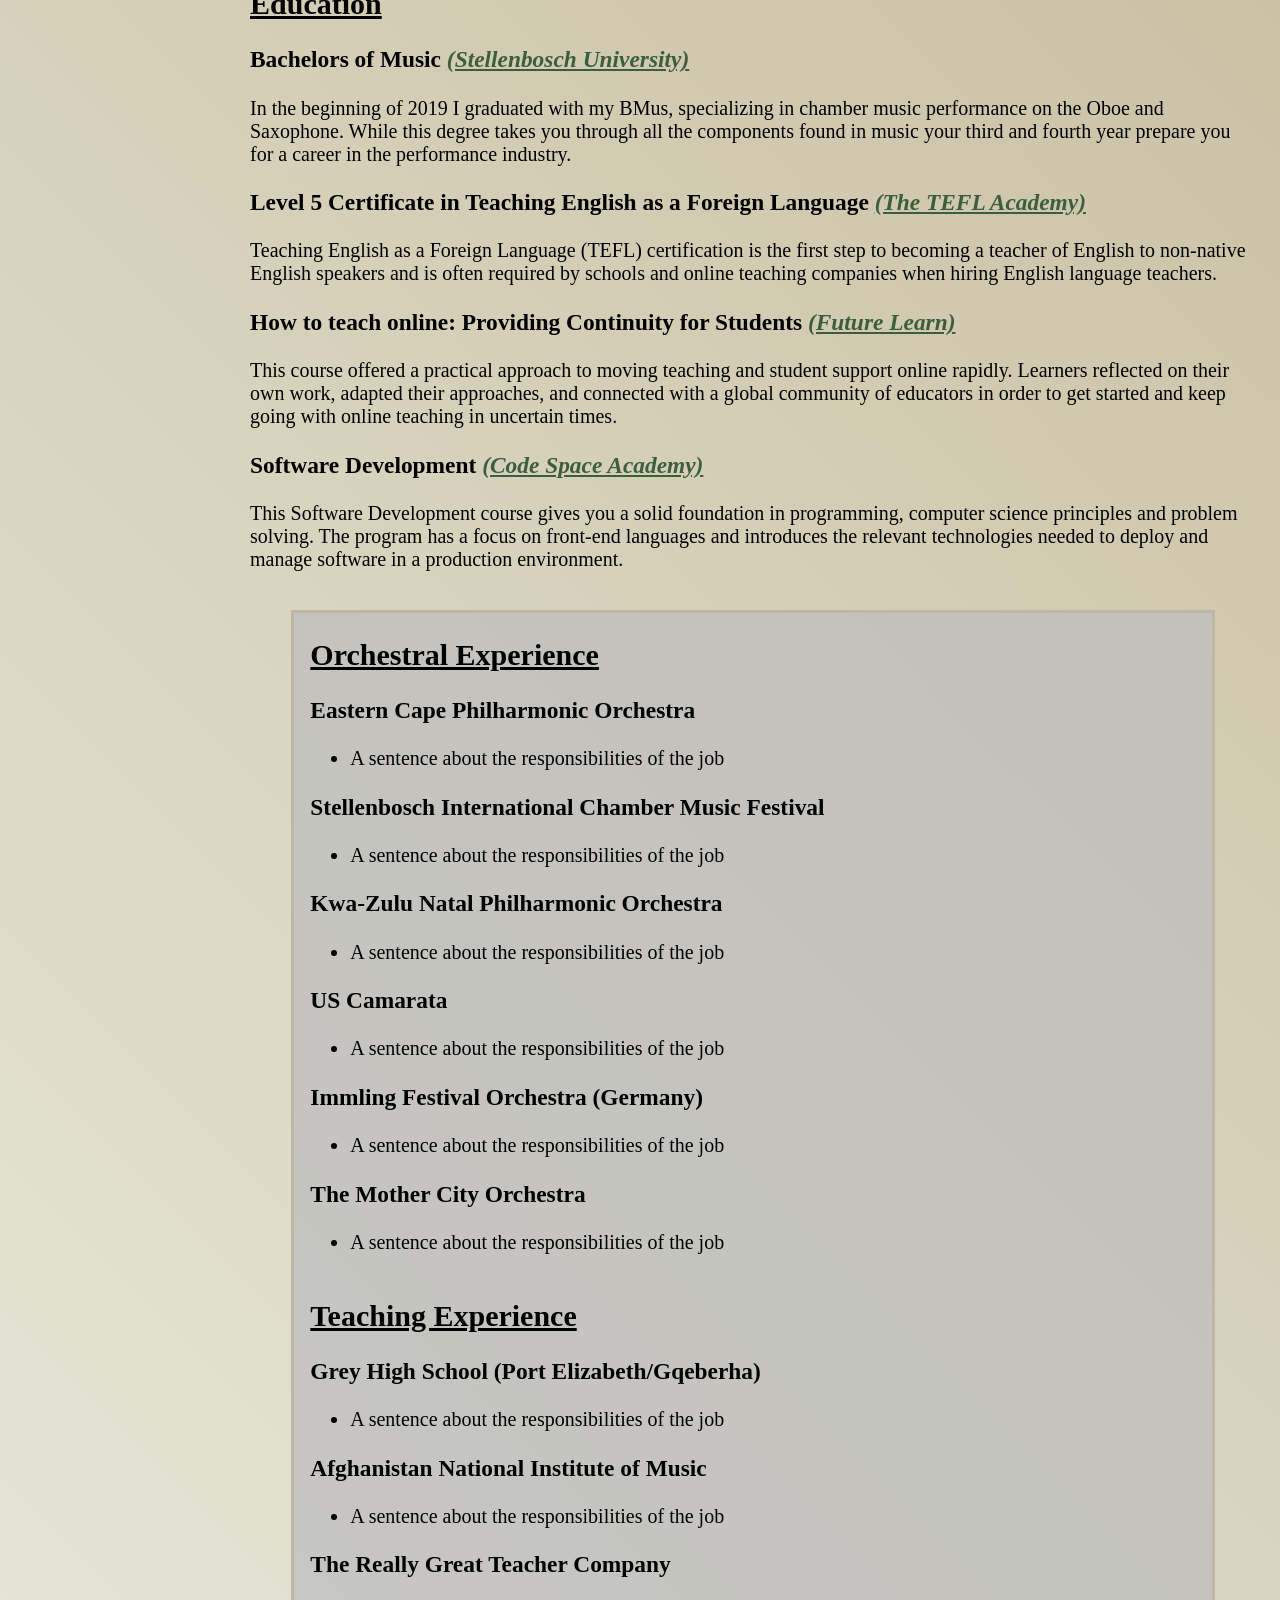
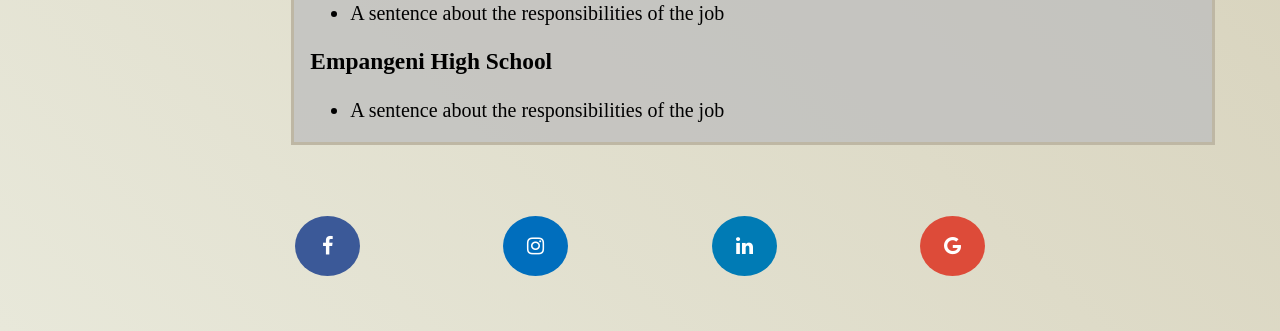
==== commit 5f7213cc: "Resume6" ====
--- a/index.html
+++ b/index.html
@@ -15,7 +15,7 @@
 
     <header class="header">
         <div id="headerimages">
-            <a href="#AndreVisser" id="tocontent">To Content</a>
+            <a href="#AndreVisser" id="tocontent">Content</a>
             <img id="headshot" src="/Images/Headshot.jpg" alt="Head-shot ofAndre Visser">
             <img id="kznpo" src="/Images/KZNPO.jpg" alt="kznpo">
             
--- a/css/stylesheet.css
+++ b/css/stylesheet.css
@@ -107,13 +107,22 @@
 
 #headshot{
   /*border-radius:80%;*/
-  height: 25%;
-  width: 25%;
-  padding-right: 0.5mm;
+  height: 28%;
+  width: 28%;
+  padding-right: 2mm;
+  /*padding-left: 1rem;*/
   /*display: block;
   /*margin-left: auto;
   margin-right: auto;*/
   /*margin-top: 2mm;*/
+}
+@media only screen and (max-width:600px){
+  #headshot{
+    width: 80%;
+    /*padding: 1rem;
+    padding-right:2.8rem;*/
+
+  }
 }
 #performance{
   border-radius:50%;
@@ -125,11 +134,16 @@
   }
 #headerimages{
   display: flex;
-  justify-content: end;
+  justify-content: center;
   /*justify-content: space-evenly;*/
 }
 #kznpo{
   width: 69vw;
+}
+@media only screen and (max-width:600px){
+  #kznpo{
+    display:none;    
+  }
 }
 
 
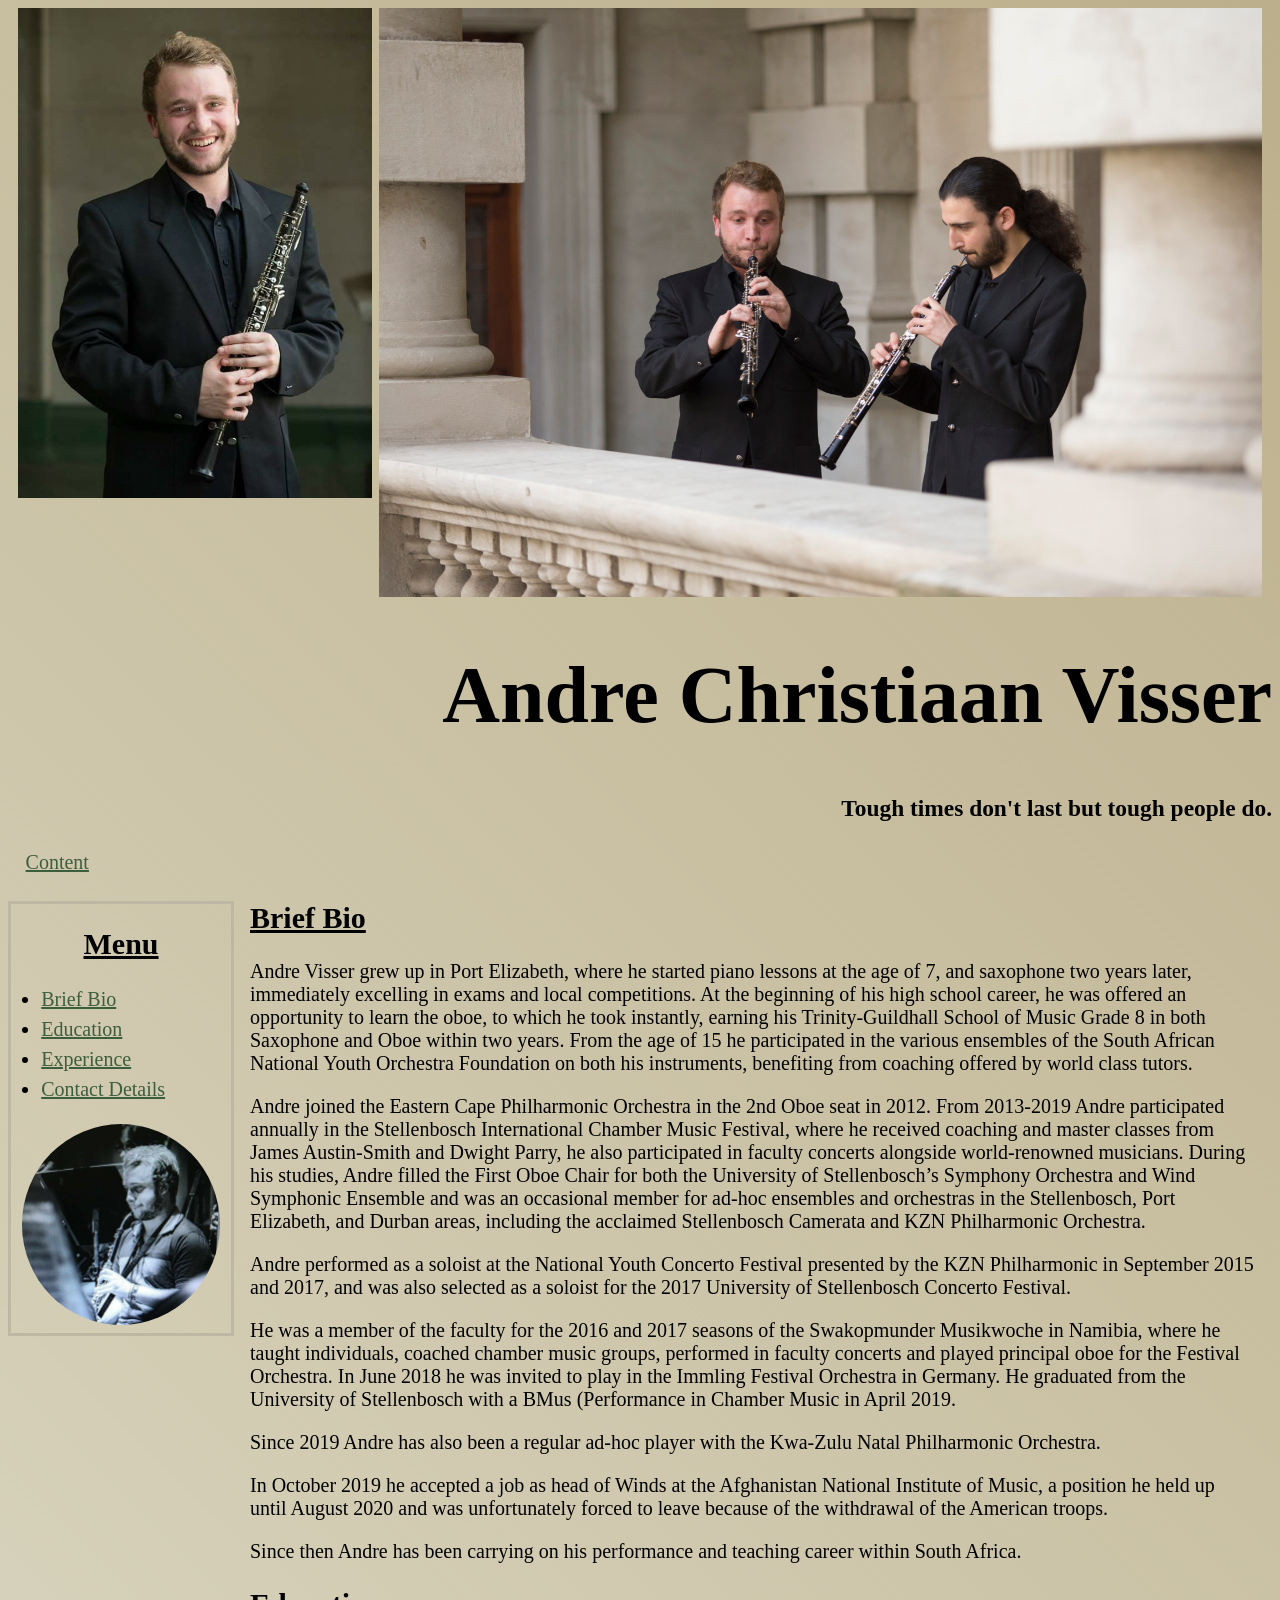
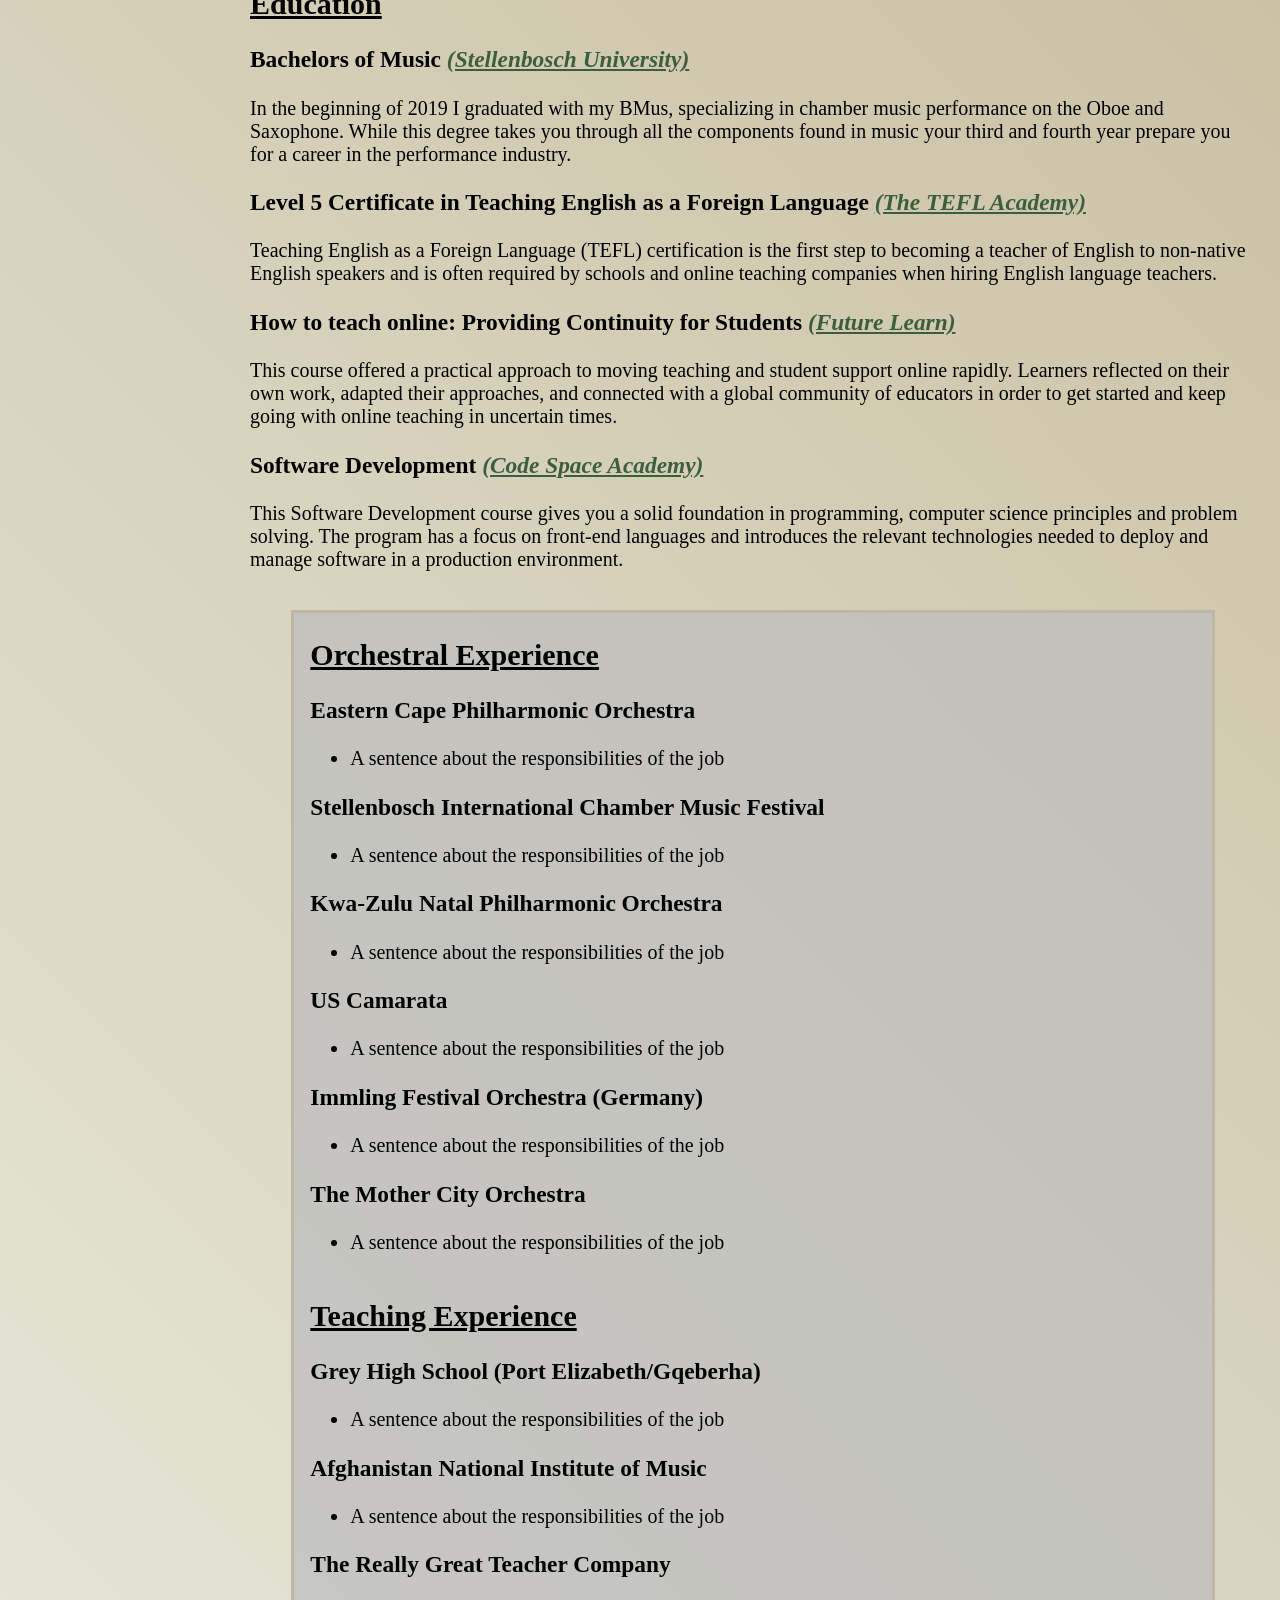
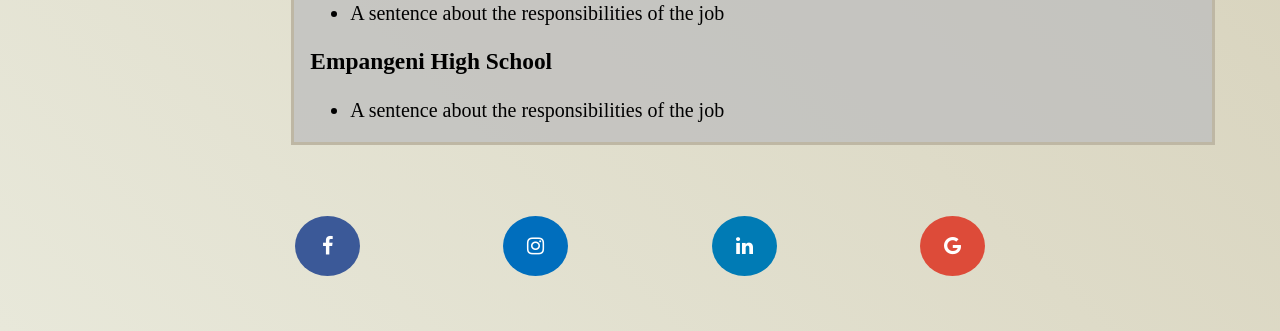
==== commit 38fe9d19: "resume6" ====
--- a/index.html
+++ b/index.html
@@ -70,7 +70,7 @@
                         University of Stellenbosch Concerto Festival.</p>
                     <p>He was a member of the faculty for the 2016 and 2017 seasons of the Swakopmunder
                         Musikwoche in Namibia, where he taught individuals, coached chamber music groups,
-                        performed in faculty concerts and as played principal oboe for the Festival Orchestra. In
+                        performed in faculty concerts and played principal oboe for the Festival Orchestra. In
                         June 2018 he was invited to play in the Immling Festival Orchestra in Germany.
                         He graduated from the University of Stellenbosch with a BMus (Performance in Chamber
                         Music in April 2019.</p>
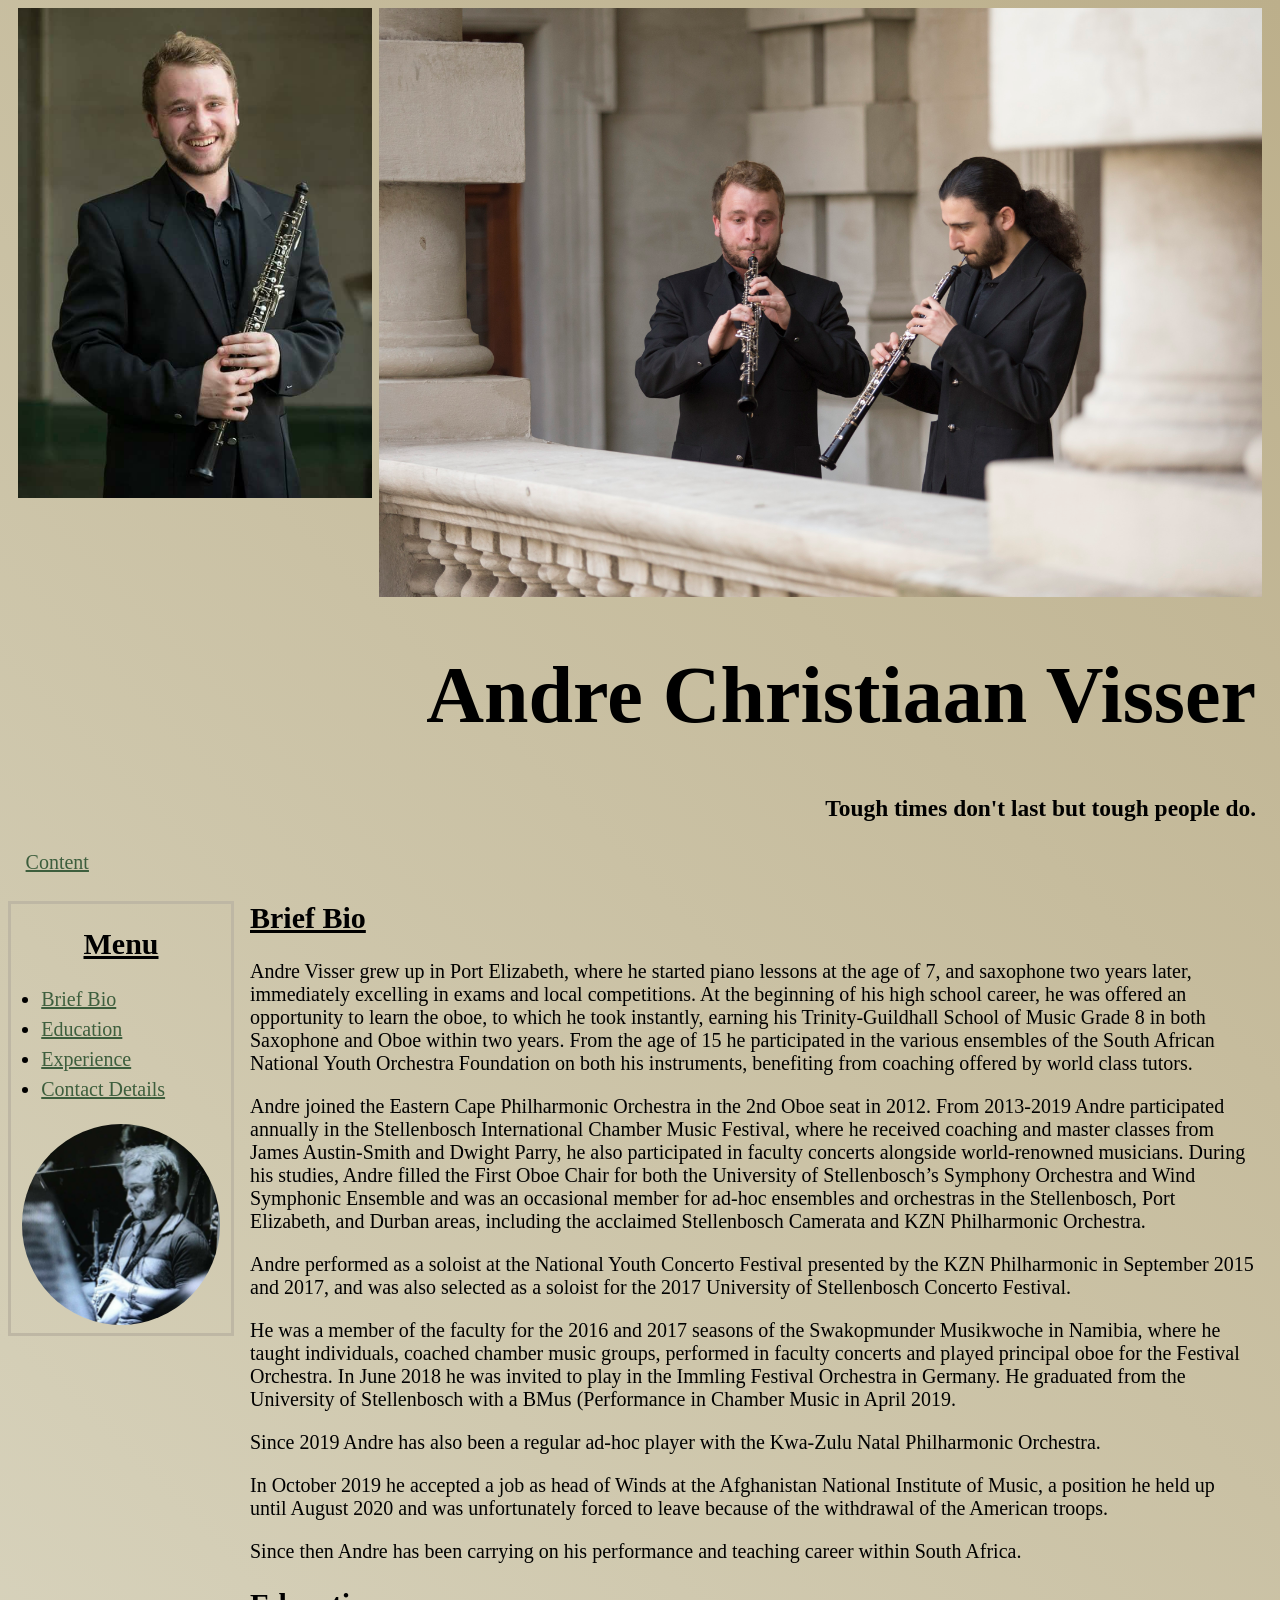
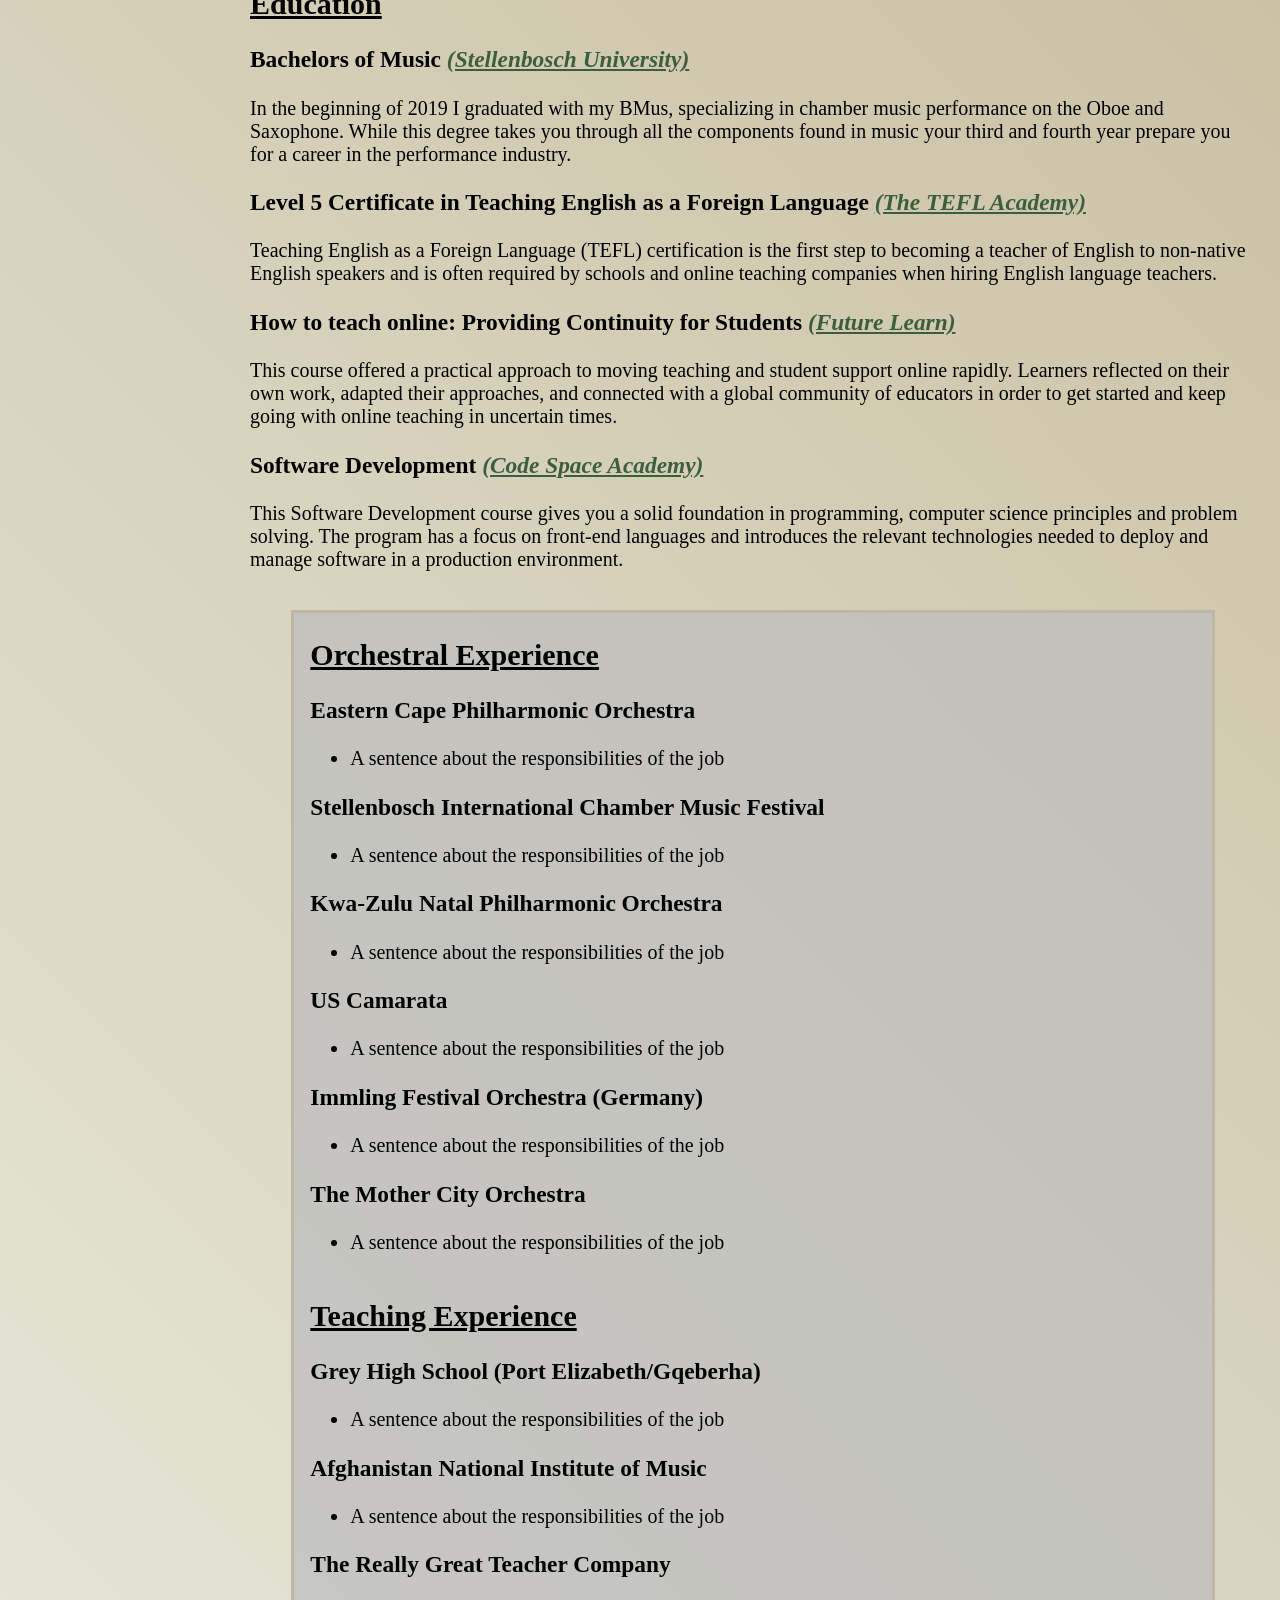
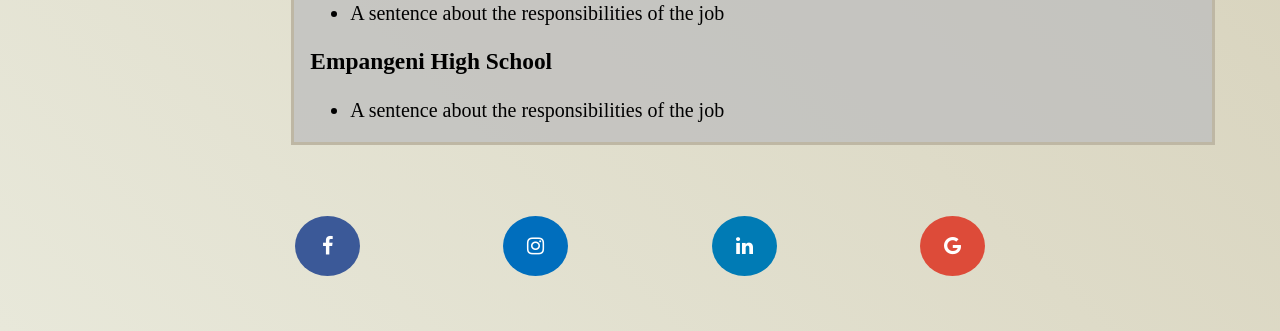
==== commit 7c2c5805: "resume6" ====
--- a/index.html
+++ b/index.html
@@ -18,11 +18,11 @@
             <a href="#AndreVisser" id="tocontent">Content</a>
             <img id="headshot" src="/Images/Headshot.jpg" alt="Head-shot ofAndre Visser">
             <img id="kznpo" src="/Images/KZNPO.jpg" alt="kznpo">
-            
+
         </div>
-        
-        <h1 id="AndreVisser">Andre Christiaan Visser</h1>
-        <div id="motto">
+        <div id="headertext">
+            <h1 id="AndreVisser">Andre Christiaan Visser</h1>
+
             <h3>Tough times don't last but tough people do.</h3>
         </div>
     </header>
--- a/css/stylesheet.css
+++ b/css/stylesheet.css
@@ -101,10 +101,9 @@
   font-size: 5rem;
   /*font-size: 8vw;*/  
 }
-/*#motto{
-  font-size: 2vw;
-}*/
-
+#headertext{
+  padding-right: 1rem;
+}
 #headshot{
   /*border-radius:80%;*/
   height: 28%;
